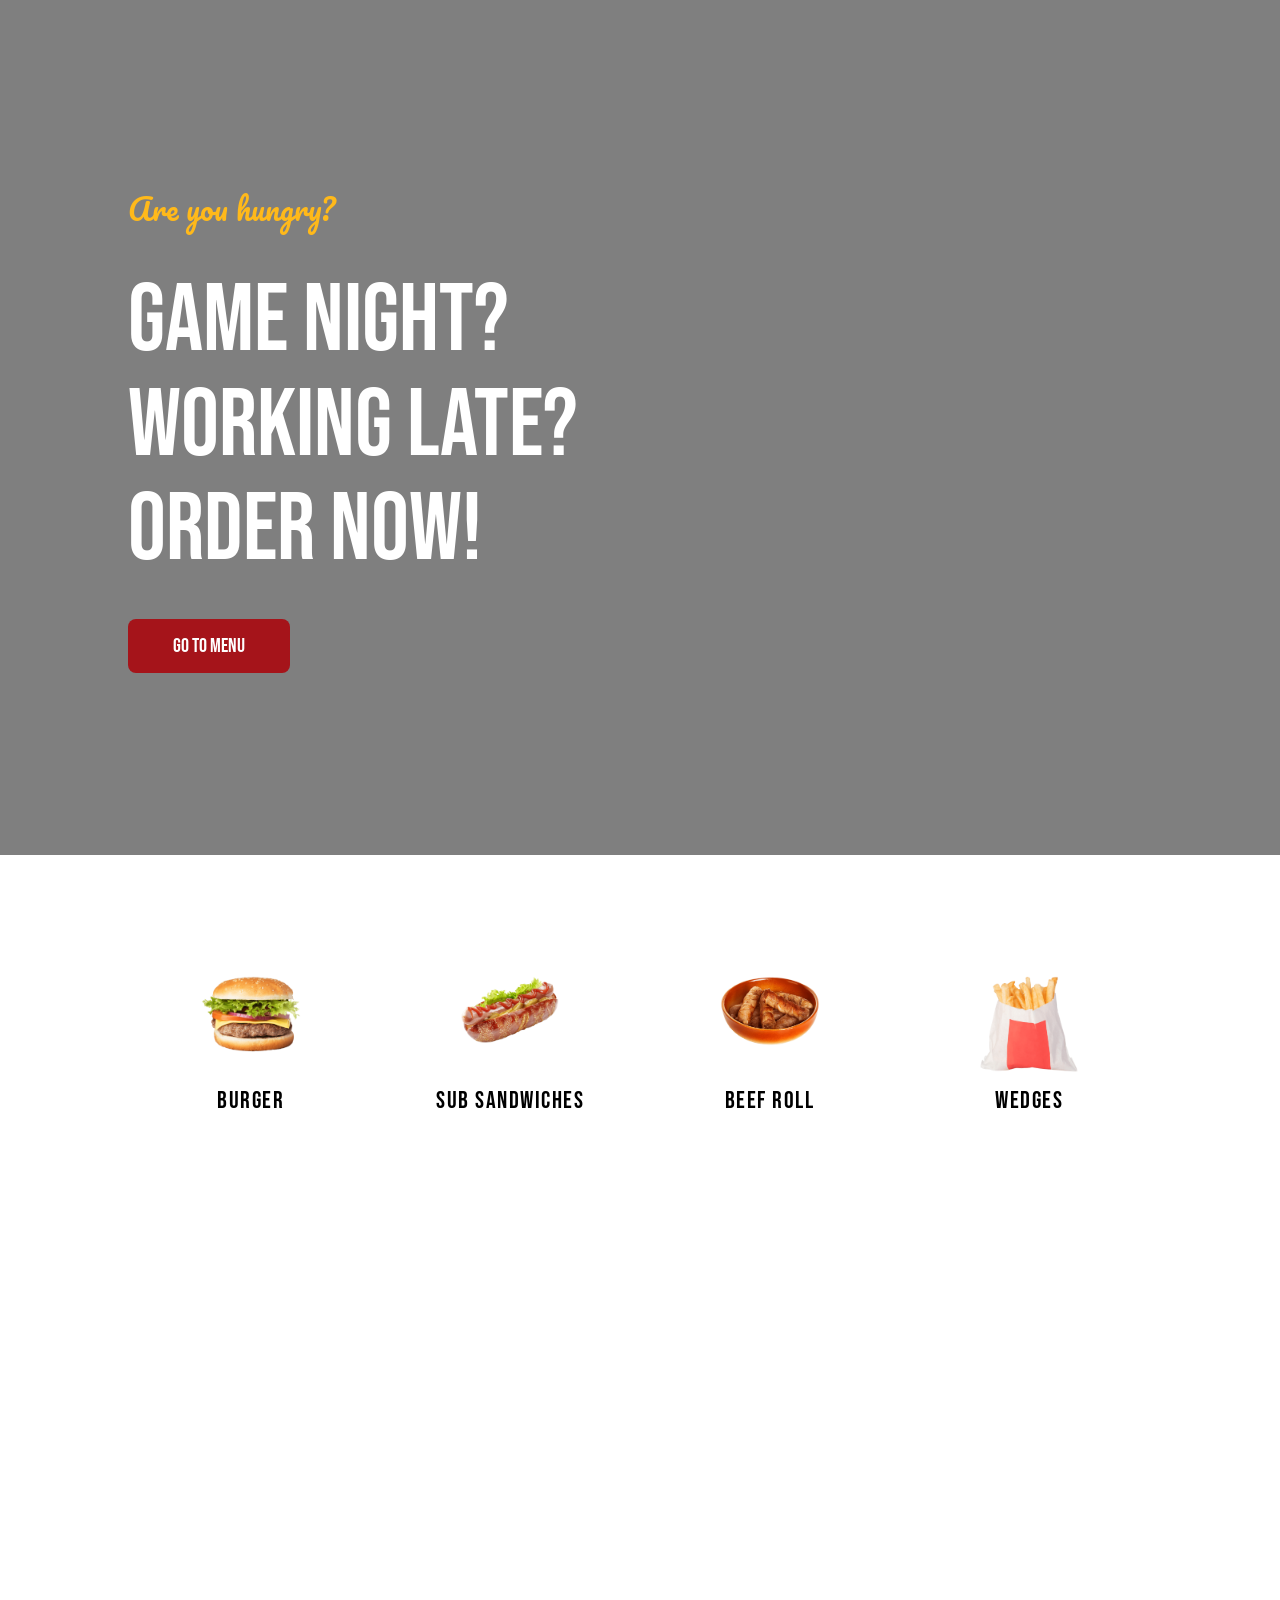
==== docs/burger/index.html @ 73e78fc3 "Add category section" ====
<!DOCTYPE html>
<html>
    <head>
        <title>burger</title>
        <!-- style -->
        <link rel="stylesheet" href="assets/css/style.css">
        <!-- font -->
        <link rel="preconnect" href="https://fonts.googleapis.com">
        <link rel="preconnect" href="https://fonts.gstatic.com" crossorigin>
        <link href="https://fonts.googleapis.com/css2?family=Bebas+Neue&family=Epilogue:ital,wght@0,100..900;1,100..900&family=Pacifico&display=swap" rel="stylesheet">
    </head>
    <body class="bebas-neue">

        <!-- start header -->
        <header>
            <div class="header-box">
                <div class="header-content">
                    <p class="header-title1 pacifico yello-collor">
                        Are you hungry?
                    </p>
                    <p class="header-title2 bebas-neue">
                        GAME NIGHT? <br>
                        WORKING LATE? <br>
                        ORDER NOW! <br>
                    </p>
                    <a href="" class="bace-link bg-red">GO TO MENU</a>
                </div>
            </div>
        </header>
        <!-- end header -->

        <!-- start catergory -->
        <section class="category">
            <div class="category-box">
                <div class="category-items">
                    <div class="category-item">
                        <div class="category-item-img">
                            <img src="assets/img/category-01.png" alt="burger">
                        </div>
                        <h2>Burger</h2>
                    </div>
                    <div class="category-item">
                        <div class="category-item-img">
                            <img src="assets/img/category-02.png" alt="burger">
                        </div>
                        <h2>Sub Sandwiches</h2>
                    </div>
                    <div class="category-item">
                        <div class="category-item-img">
                            <img src="assets/img/category-03.png" alt="burger">
                        </div>
                        <h2>BEEF ROLL</h2>
                    </div>
                    <div class="category-item">
                        <div class="category-item-img">
                            <img src="assets/img/category-04.png" alt="burger">
                        </div>
                        <h2>WEDGES</h2>
                    </div>
                </div>
            </div>
        </section>
        <!--end  catergory -->
    </body>
</html>
---- docs/burger/assets/css/style.css ----
* {
    margin: 0;
    padding: 0;
    box-sizing: border-box;
}

body{
    height: 10000px;
}

/* font */
.bebas-neue {
    font-family: "Bebas Neue", sans-serif;
}

.pacifico {
    font-family: "Pacifico", cursive;
}

.epilogue {
    font-family: "Epilogue", sans-serif;
}

.yello-collor {
    color: #ffb91a;
}

.bg-red {
    background-color: #a5141a;
}

/* start heder */
header {
    background: linear-gradient(rgb(0,0,0,0.5),rgba(0,0,0,0.5)) , url(../img/main.jpg);
    height: 95vh;
    background-size: cover;
    background-position: center;
    background-repeat: no-repeat;
}

.header-box {
    width: 80%;
    margin: 0 auto;
    height: 100%;
}

.header-content {
    height: 100%;
    display: flex;
    flex-direction: column;
    align-items: flex-start;
    justify-content: center;
}

.header-title1 {
    font-size: 30px;
    margin-bottom: 35px;
}

.header-title2 {
    font-size: 95px;
    margin-bottom: 35px;
    color: white;
    line-height: 1.1;
}

.bace-link {
    font-size: 20px;
    padding: 15px 45px;
    color: white;
    text-decoration: none;
    border-radius: 8px;
}
/* end heder */

/* start category */
.category {
    padding: 80px 0;
}

.category-box {
    width: 80%;
    margin: 0 auto;
}

.category-items {
    display: flex;
    justify-content: space-between;
}

.category-item {

    width: 24%;
    padding: 40px;
    display: flex;
    flex-direction: column;
    justify-content: center;
    align-items: center;
    border: 1px solid transparent;
    border-radius: 10px;
    transition-duration: 0.5s;
}

.category-item:hover {
    border-color: #ffb91a;   
    box-shadow:  5px 5px  10px 2px rgba(185, 185, 185, 0.241);
}

.category-item-img {
    height: 100px;
}

.category-item img {
    width: 100px;
}

.category-item h2 {
    font-family: 17px;
    font-weight: 100;
    letter-spacing: 1.5px;
    margin: 10px 0;
}

/* end category */
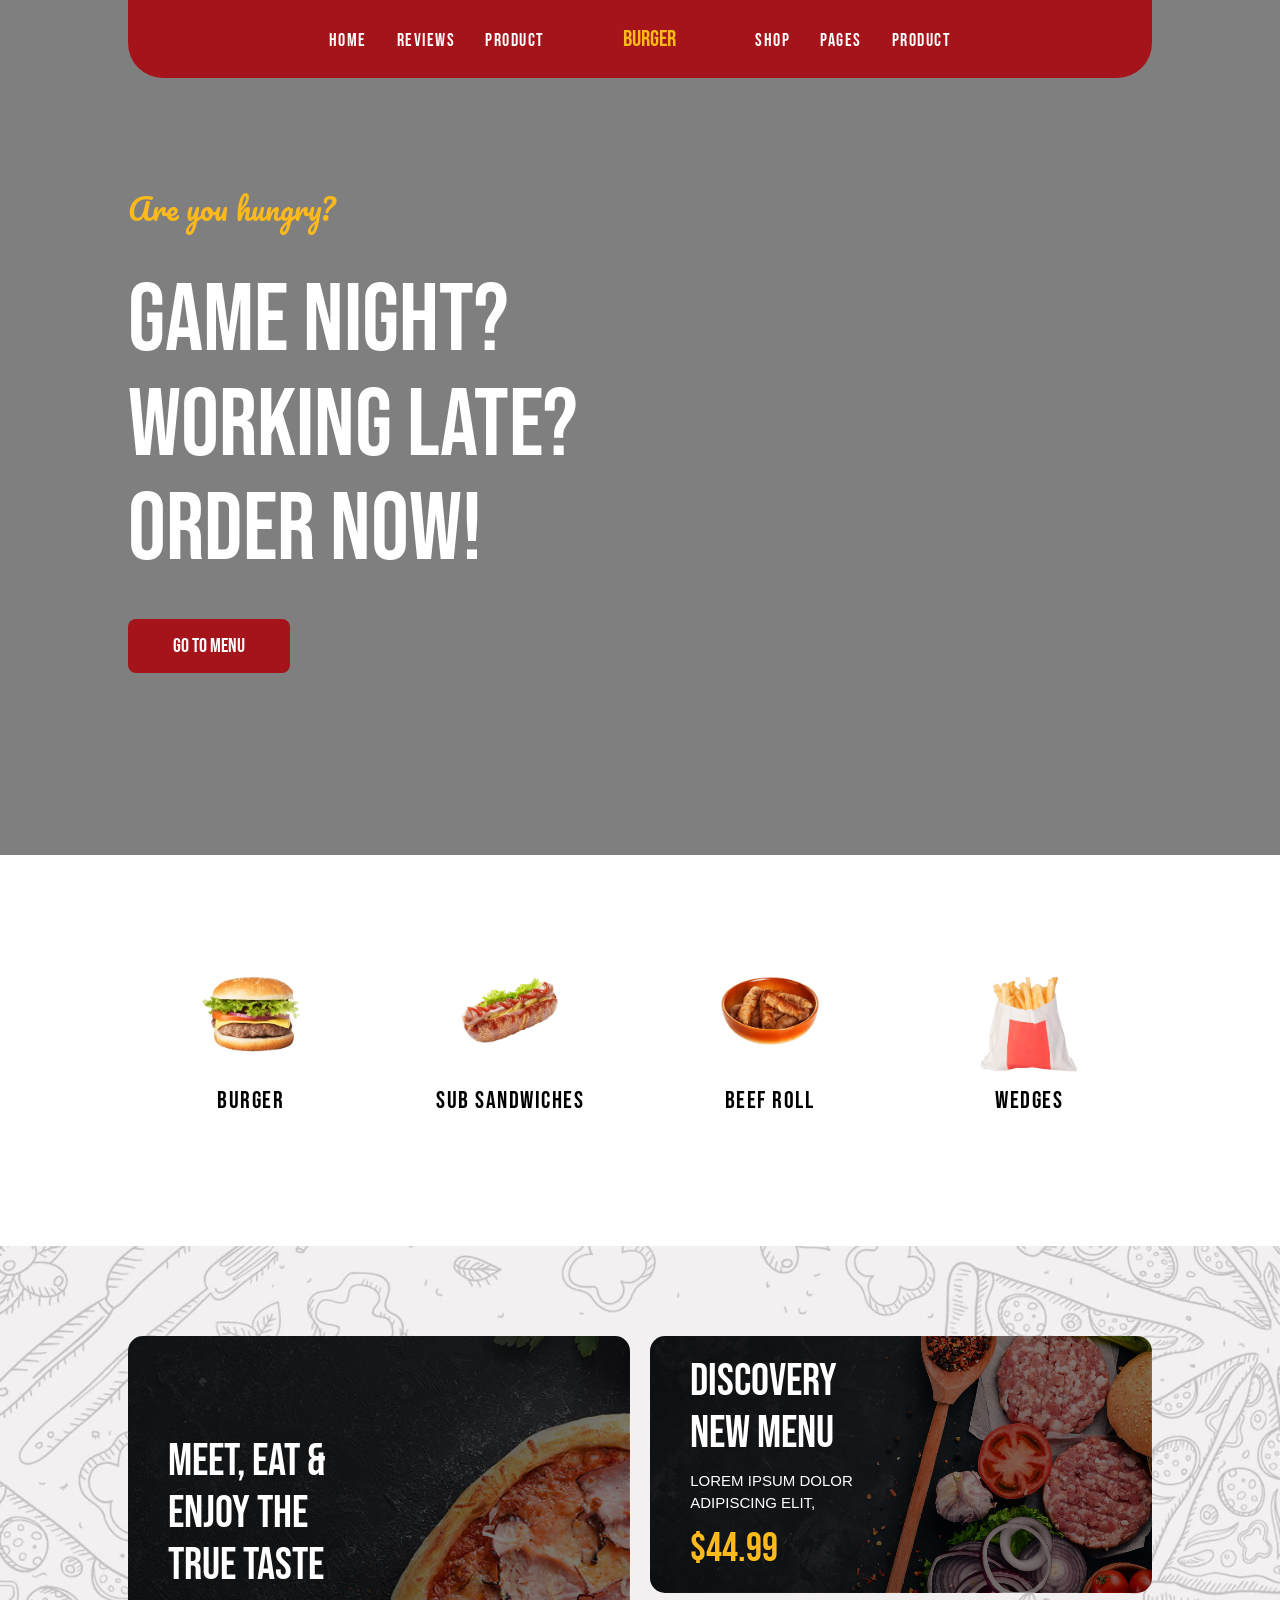
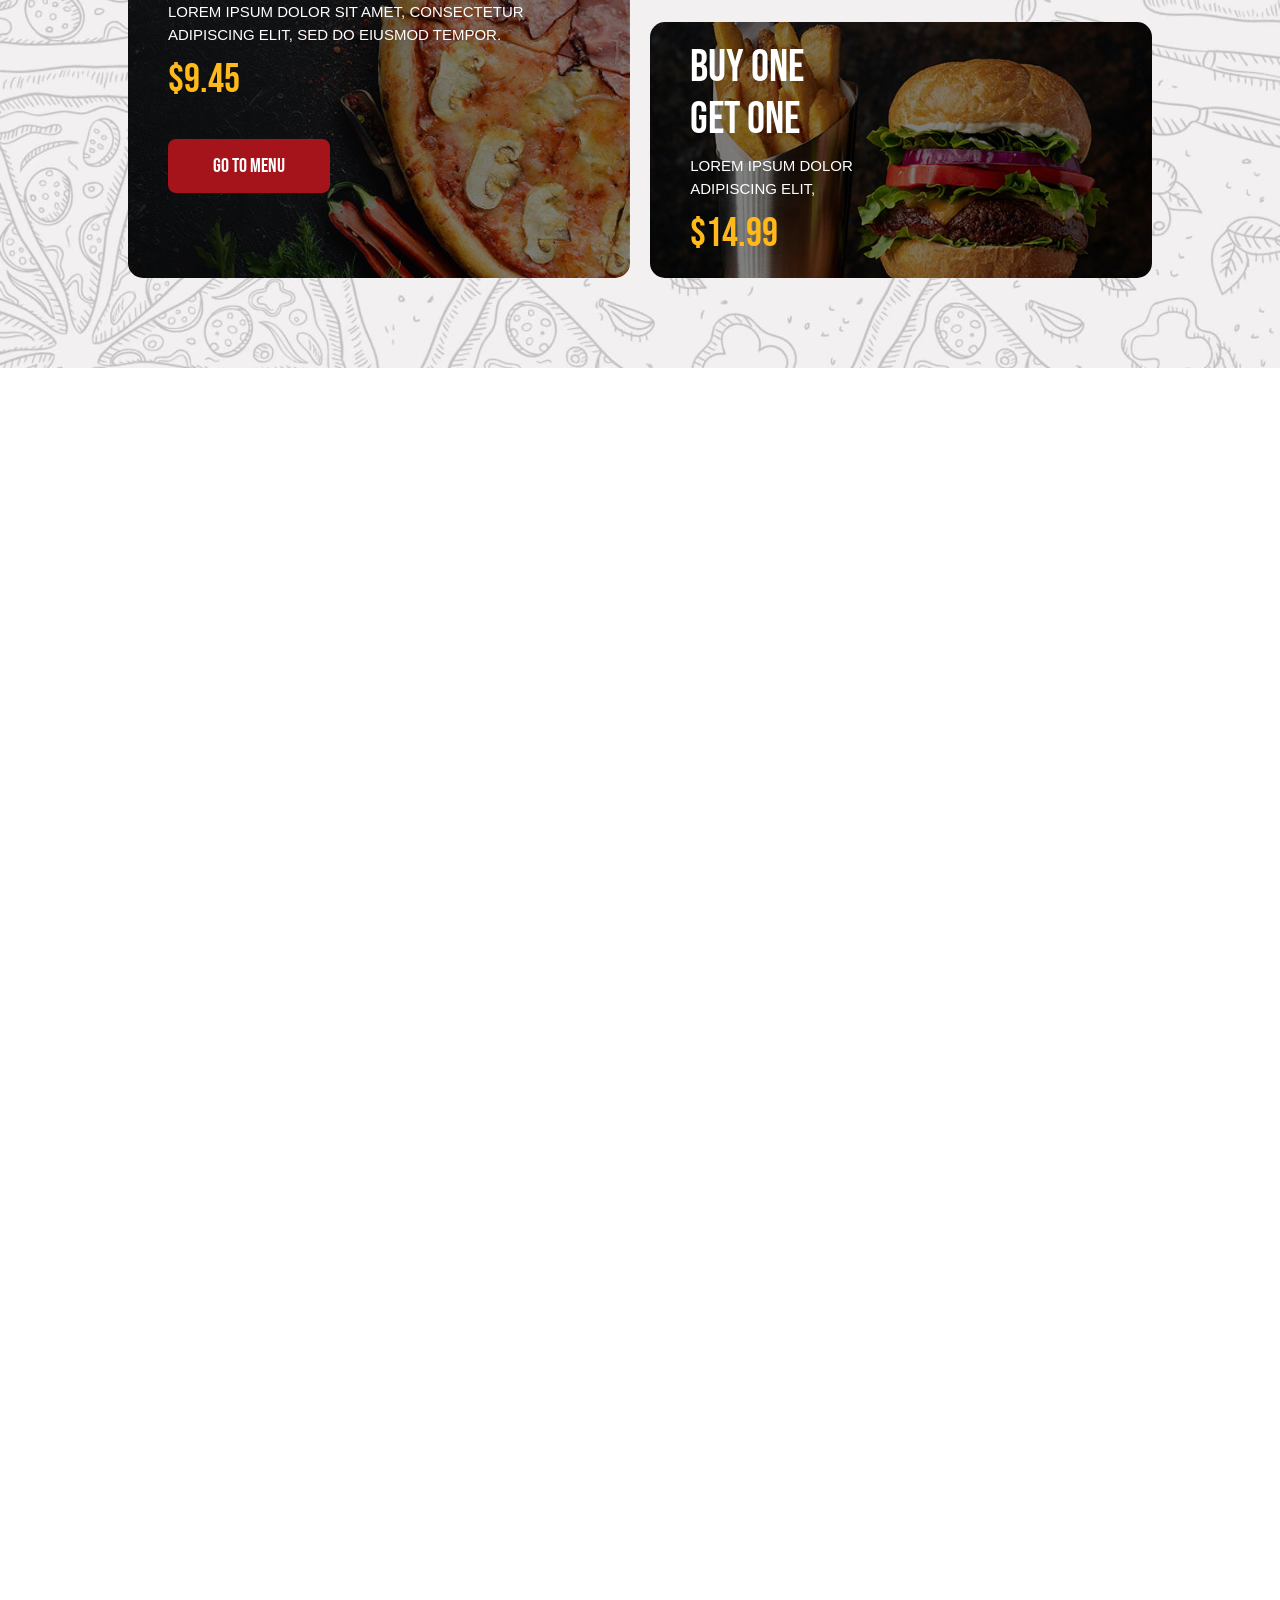
==== commit 0e6cc81f: "Add offer section" ====
--- a/docs/burger/index.html
+++ b/docs/burger/index.html
@@ -8,8 +8,60 @@
         <link rel="preconnect" href="https://fonts.googleapis.com">
         <link rel="preconnect" href="https://fonts.gstatic.com" crossorigin>
         <link href="https://fonts.googleapis.com/css2?family=Bebas+Neue&family=Epilogue:ital,wght@0,100..900;1,100..900&family=Pacifico&display=swap" rel="stylesheet">
+        
+        <!-- icons -->
+        <link rel="stylesheet" href="../global-assets/icons/FontAwesome.Pro.7.2.0.0/FontAwesome.Pro.7.2.0.0/Web/Web/css/all.css">
     </head>
     <body class="bebas-neue">
+
+        <!-- start nav -->
+        <nav>
+            <div class="nav-box">
+                <div class="nav-content bg-red">
+
+                    <div class="nav-social-links">
+                        <a href=""><i class="fa-brands fa-facebook-f"></i></a>
+                        <a href=""><i class="fa-brands fa-twitter"></i></a>
+                        <a href=""><i class="fa-brands fa-instagram"></i></a>
+                    </div>
+
+                    <div class="nav-links">
+                        <ul>
+                            <li><a href="">HOME</a></li>
+                            <li><a href="">REVIEWS</a></li>
+                            <li><a href="">PRODUCT</a></li>
+                        </ul>
+                    </div>
+
+                    <div class="nav-brand">
+                        <a href="">BURGER</a>
+                    </div>
+
+                    <div class="nav-links">
+                        <ul>
+                            <li><a href="">SHOP</a></li>
+                            <li>
+                                <a href="">PAGES <i class="fa-solid fa-angle-down"></i></a>
+                                <ul>
+                                    <li><a href="">OUR MENU</a></li>
+                                    <li><a href="">ABOUT US</a></li>
+                                    <li><a href="">SERVICES</a></li>
+                                    <li><a href="">FAQ</a></li>
+                                    <li><a href="">CART</a></li>
+                                </ul>
+                            </li>
+                            <li><a href="">PRODUCT</a></li>
+                        </ul>
+                    </div>
+
+                    <div class="nav-shop">
+                        <a href=""><i class="fa-solid fa-cart-shopping"></i></a>
+                    </div>
+
+                </div>
+            </div>
+        </nav>
+        <!-- end nav -->
 
         <!-- start header -->
         <header>
@@ -61,5 +113,60 @@
             </div>
         </section>
         <!--end  catergory -->
+
+        <!-- start offer -->
+        <section class="offer">
+            <div class="offer-box">
+                <div class="offer-items">
+
+                    <div class="offer-left">
+                        <div class="offer-item">
+                            <p class="offer-item-title">
+                                MEET, EAT & <br>
+                                ENJOY THE <br>
+                                TRUE TASTE
+                            </p>
+                            <p class="offer-item-text epilogue">
+                                LOREM IPSUM DOLOR SIT AMET, 
+                                CONSECTETUR ADIPISCING ELIT, SED DO EIUSMOD TEMPOR.
+                            </p>
+                            <span class="yello-collor">$9.45</span>
+                            <a href="" class="bace-link bg-red">GO TO MENU</a>
+                        </div>
+                    </div>
+
+                    <div class="offer-right">
+                        <div class="offer-item offer-item-mini offer-item-bg1">
+                            <p class="offer-item-title">
+                                DISCOVERY <br>
+                                NEW MENU
+                            </p>
+                            <p class="offer-item-text epilogue">
+                                LOREM IPSUM DOLOR<br>
+                                ADIPISCING ELIT,
+                            </p>
+                            <span class="yello-collor">$44.99</span>
+                        </div>
+
+                        <div class="offer-item offer-item-mini offer-item-bg2">
+                            <p class="offer-item-title">
+                                BUY ONE <br>
+                                GET ONE
+                            </p>
+                            <p class="offer-item-text epilogue">
+                                LOREM IPSUM DOLOR<br>
+                                ADIPISCING ELIT,
+                            </p>
+                            <span class="yello-collor">$14.99</span>
+                        </div>
+                    </div>
+
+                </div>
+            </div>
+        </section>
+
+        <!-- end offer -->
+
+
     </body>
 </html>
--- a/docs/burger/assets/css/style.css
+++ b/docs/burger/assets/css/style.css
@@ -28,6 +28,108 @@
 .bg-red {
     background-color: #a5141a;
 }
+
+/* start nav */
+nav {
+    position: absolute;
+    top: 0;
+    right: 0;
+    width: 100%;
+}
+
+.nav-box {
+    width: 80%;
+    margin: 0 auto;
+}
+
+.nav-content {
+    border-radius: 0px 0 35px 35px;
+    padding: 25px;
+    display: flex;
+    justify-content: space-between;
+    align-items: baseline;
+}
+
+.nav-shop i{
+    color: white;
+    font-size: 17px;
+}
+
+.nav-shop {
+    width: 10%;
+    display: flex;
+    justify-content: right;
+}
+
+.nav-social-links {
+    width: 10%;
+    display: flex;
+    flex-wrap: nowrap;
+}
+
+.nav-social-links i {
+    color: white;
+    text-decoration: none;
+    font-size: 17px;
+    padding: 15px;
+}
+
+.nav-links>ul {
+    list-style-type: none;
+    display: flex;
+}
+
+.nav-links li {
+    position: relative;
+}
+
+.nav-links li>ul {
+    position: absolute;
+    top: 100%;
+    right: 0;
+    background-color: #ffb91a;
+    padding: 10px 5px;
+    display: none;
+    flex-direction: column;
+    list-style-type: none;
+}
+
+
+.nav-links li:hover >ul {
+    display: flex;
+}
+
+.nav-links li>ul a{
+    display: block;
+    color: black;
+    padding: 10px 10px;
+    transition-duration: 0.5s;
+}
+
+.nav-links li>ul a:hover {
+    color: white;
+}
+
+.nav-links ul a {
+    color: white;
+    text-decoration: none;
+    padding: 0 15px;
+    font-size: 17.5px;
+    font-weight: 200;
+    letter-spacing: 1.5px;transition-duration: 0.5s;
+}
+
+.nav-links ul a:hover {
+    color: #ffb91a;
+}
+
+.nav-brand a {
+    font-size: 23px;
+    color: #ffb91a;
+    text-decoration: none;
+}
+
+/* end nav */
 
 /* start heder */
 header {
@@ -120,5 +222,86 @@
     letter-spacing: 1.5px;
     margin: 10px 0;
 }
-
-/* end category */+/* end category */
+
+/* start affer */
+.offer {
+    padding: 90px 0;
+    color: white;
+    background-image: url(../img/special-bg.jpg);
+    background-size: cover;
+    background-position: center;
+    background-repeat: no-repeat;
+}
+
+.offer-box {
+    width: 80%;
+    margin: 0 auto;
+}
+
+.offer-items {
+    display: flex;
+    justify-content: space-between;
+}
+
+.offer-item {
+    background: linear-gradient(rgba(0,0,0,0.5),rgba(0,0,0,0.5)) , url(../img/special-01.jpg);
+    background-position: center;
+    background-repeat: no-repeat;
+    background-size: cover;
+    border-radius: 15px;
+    padding: 100px 40px;
+}
+
+.offer-left {
+    width: 49%;
+}
+
+.offer-right {
+    width: 49%;
+    display: flex;
+    flex-direction: column;
+    justify-content: space-between;
+}
+
+.offer-item-title {
+    font-size: 45px;
+    line-height: 1.15;
+    margin-bottom: 10px;
+}
+
+.offer-item-text {
+    font-size: 15px;
+    width: 85%;
+    margin-bottom: 10px;
+    line-height: 1.5;
+}
+
+.offer-item span {
+    display: block;
+    margin-bottom: 50px;
+    font-size: 40px;
+}
+
+.offer-item-mini {
+    padding: 20px 40px;
+}
+
+.offer-item-mini span {
+    margin-bottom: 0;
+}
+
+.offer-item-bg1 {
+    background: linear-gradient(rgba(0,0,0,0.5),rgba(0,0,0,0.5)) , url(../img/special-02.jpg);
+    background-position: center;
+    background-repeat: no-repeat;
+    background-size: cover;
+}
+.offer-item-bg2 {
+    background: linear-gradient(rgba(0,0,0,0.5),rgba(0,0,0,0.5)) , url(../img/special-03.jpg);
+    background-position: center;
+    background-repeat: no-repeat;
+    background-size: cover;
+}
+
+/* end affer */
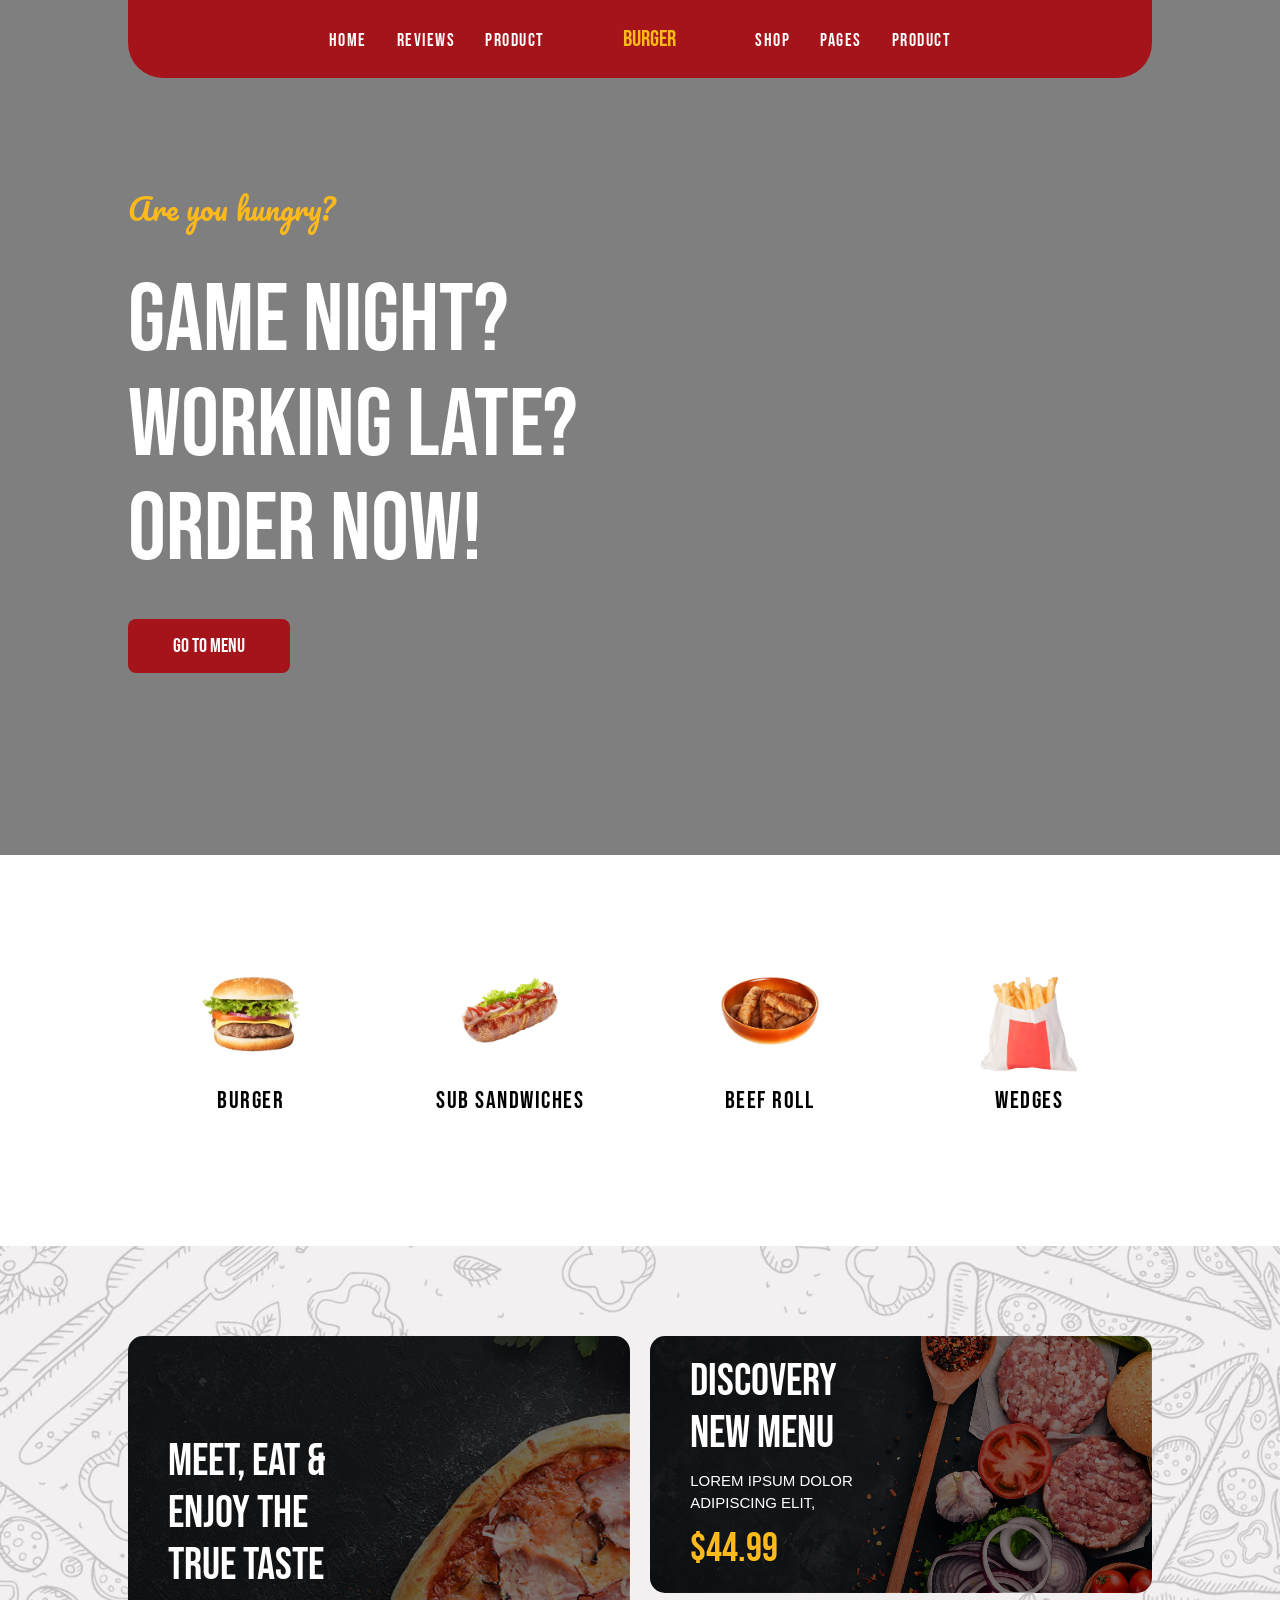
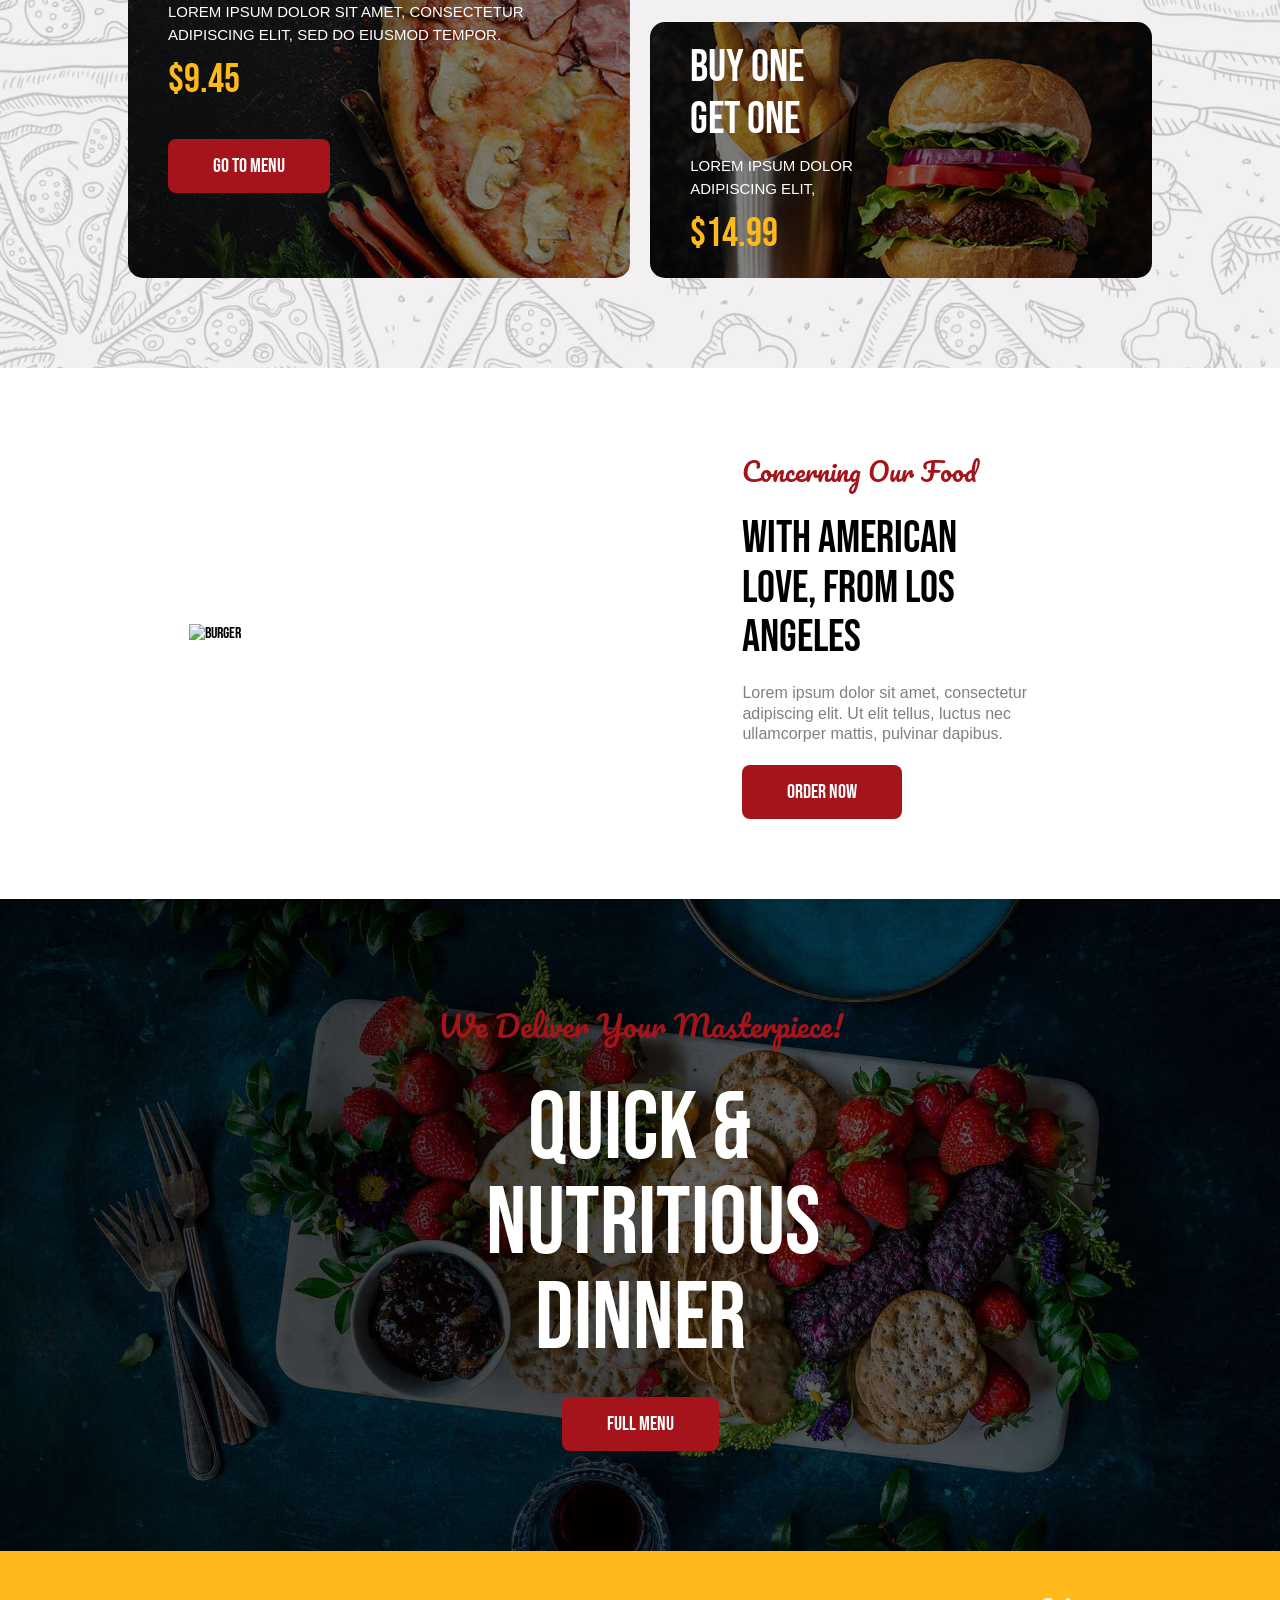
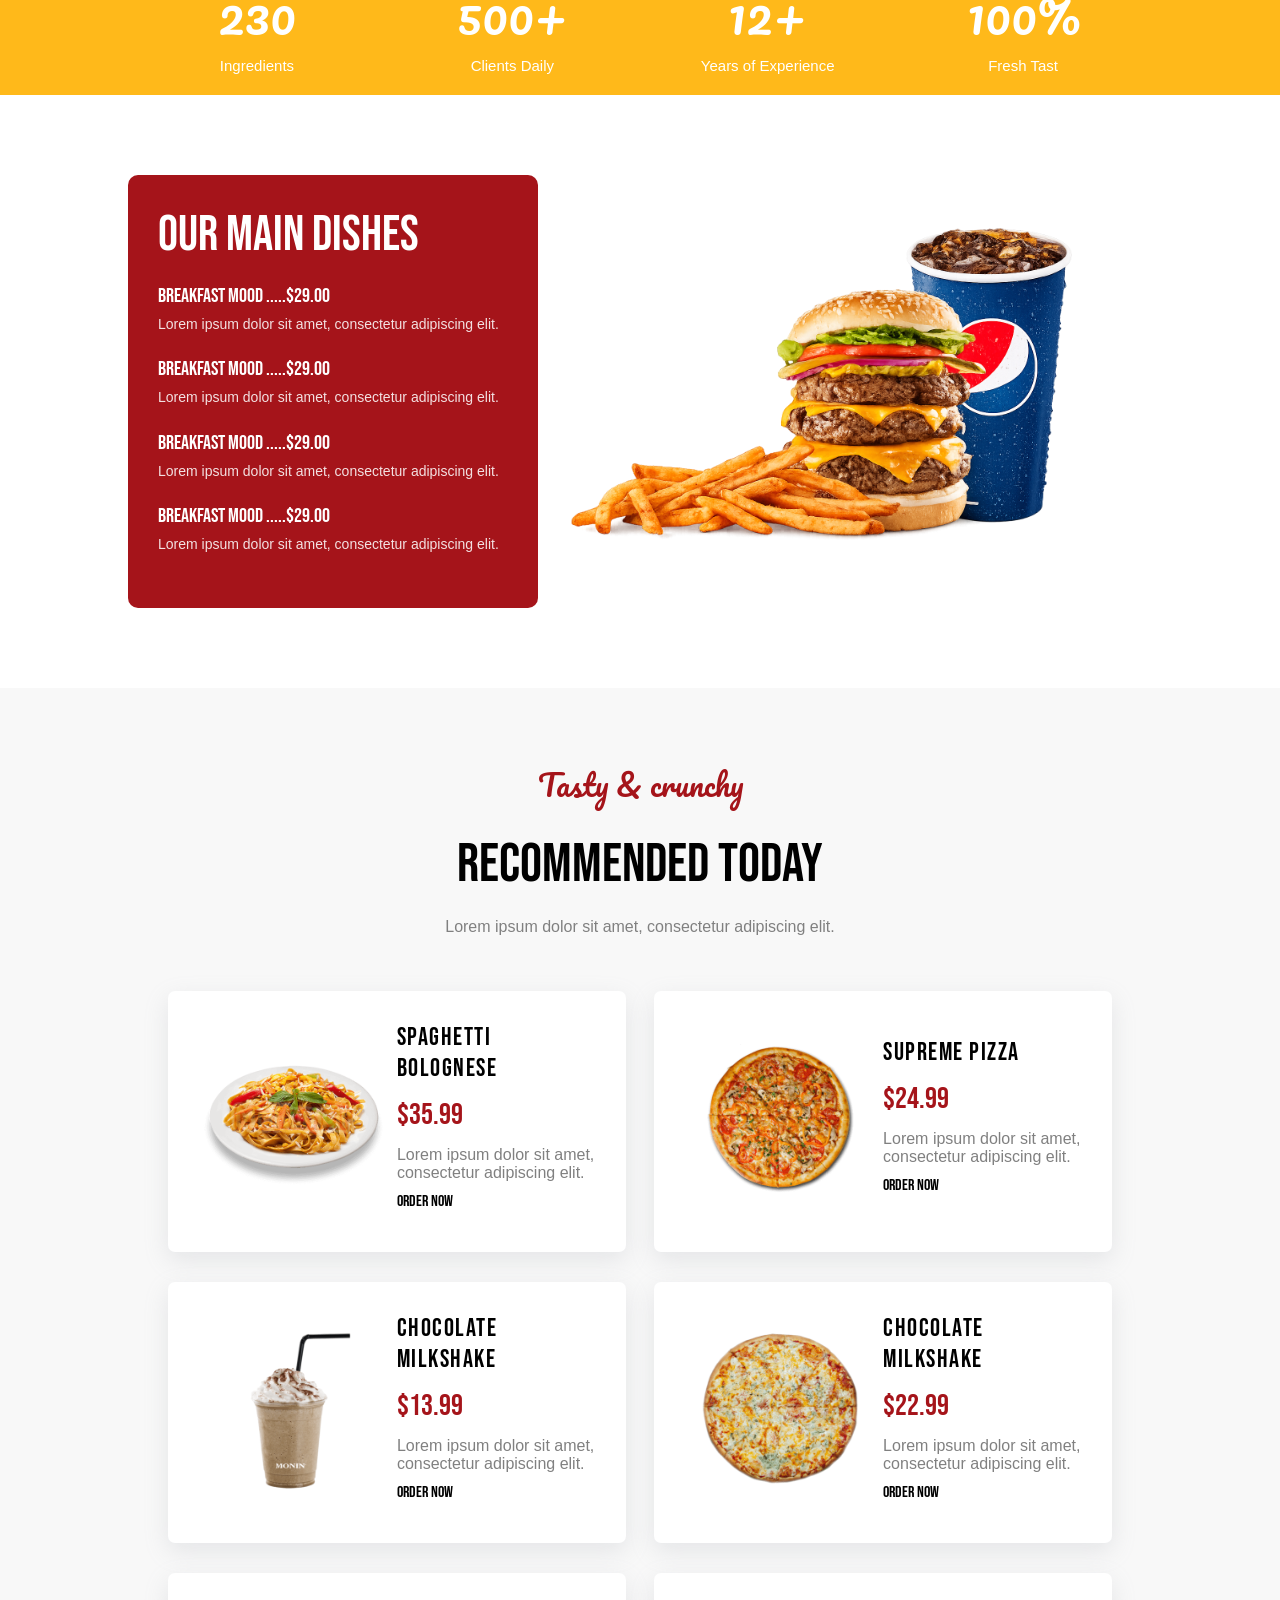
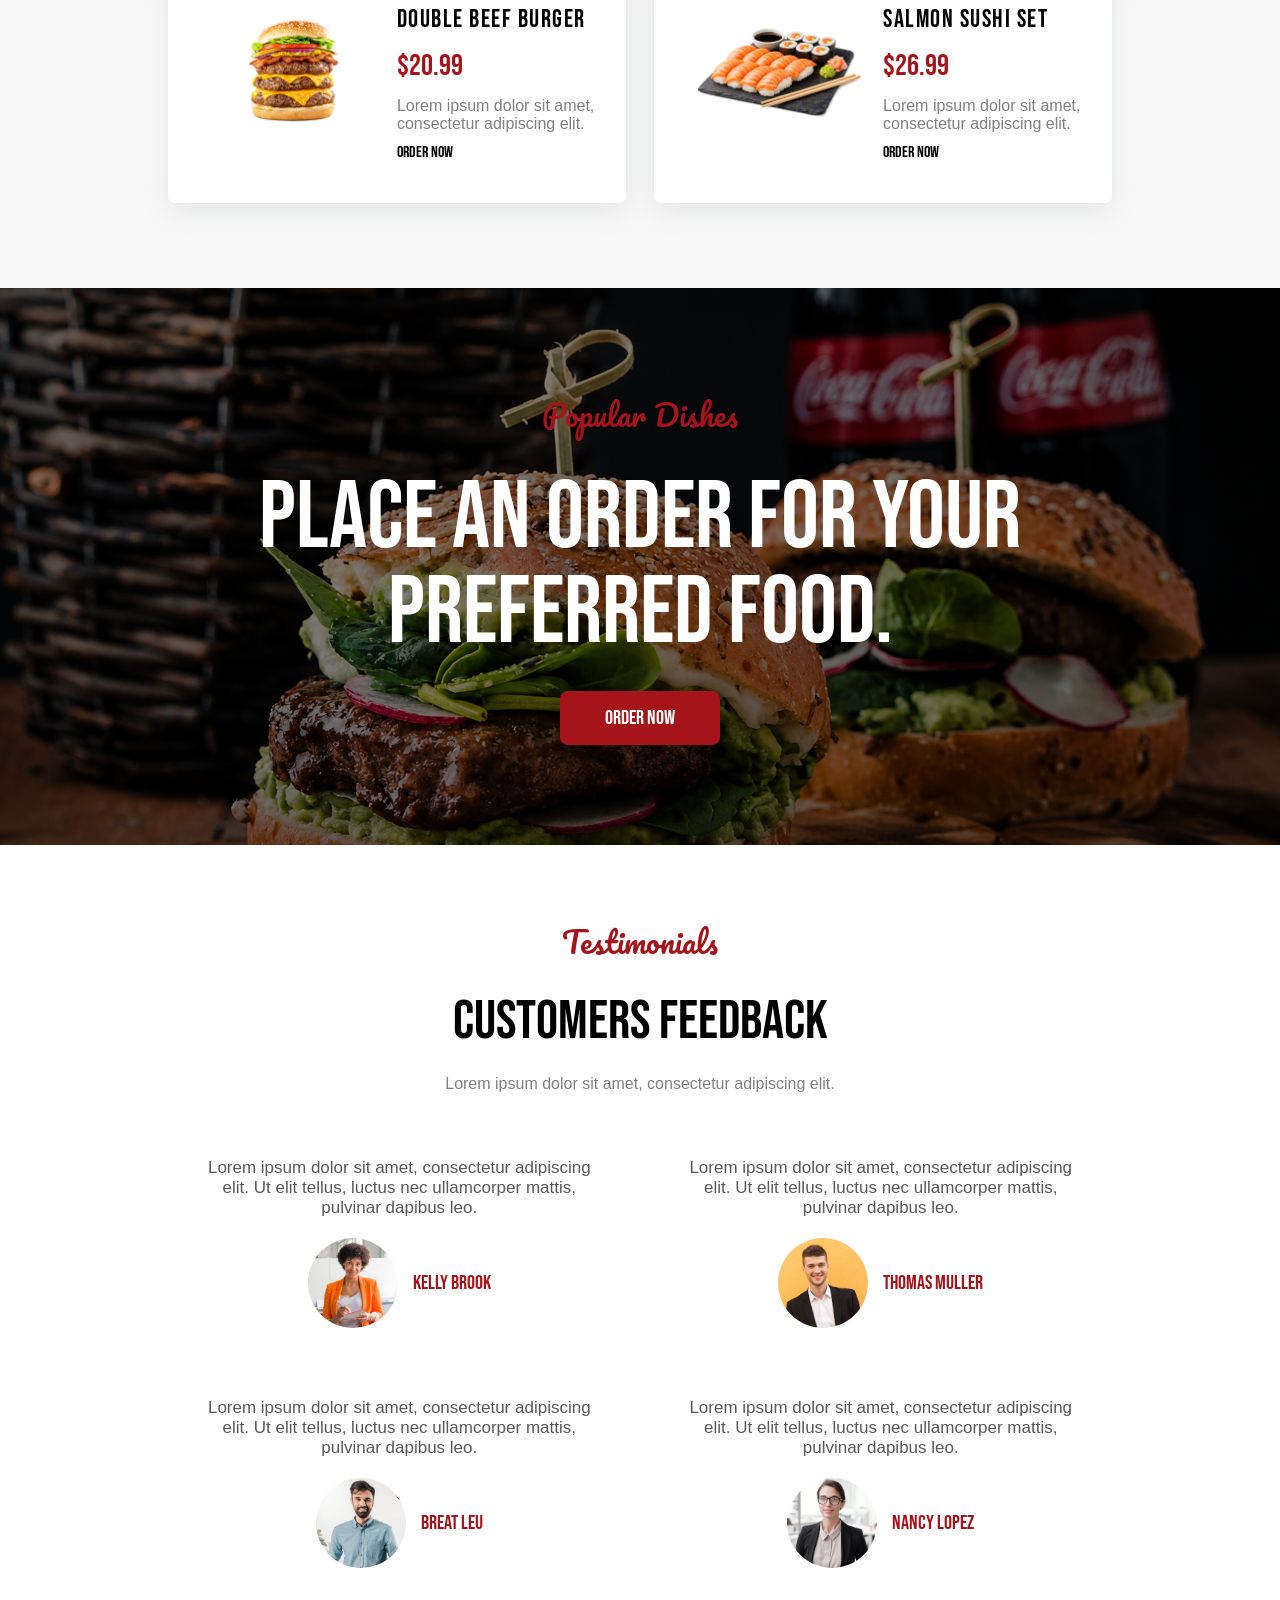
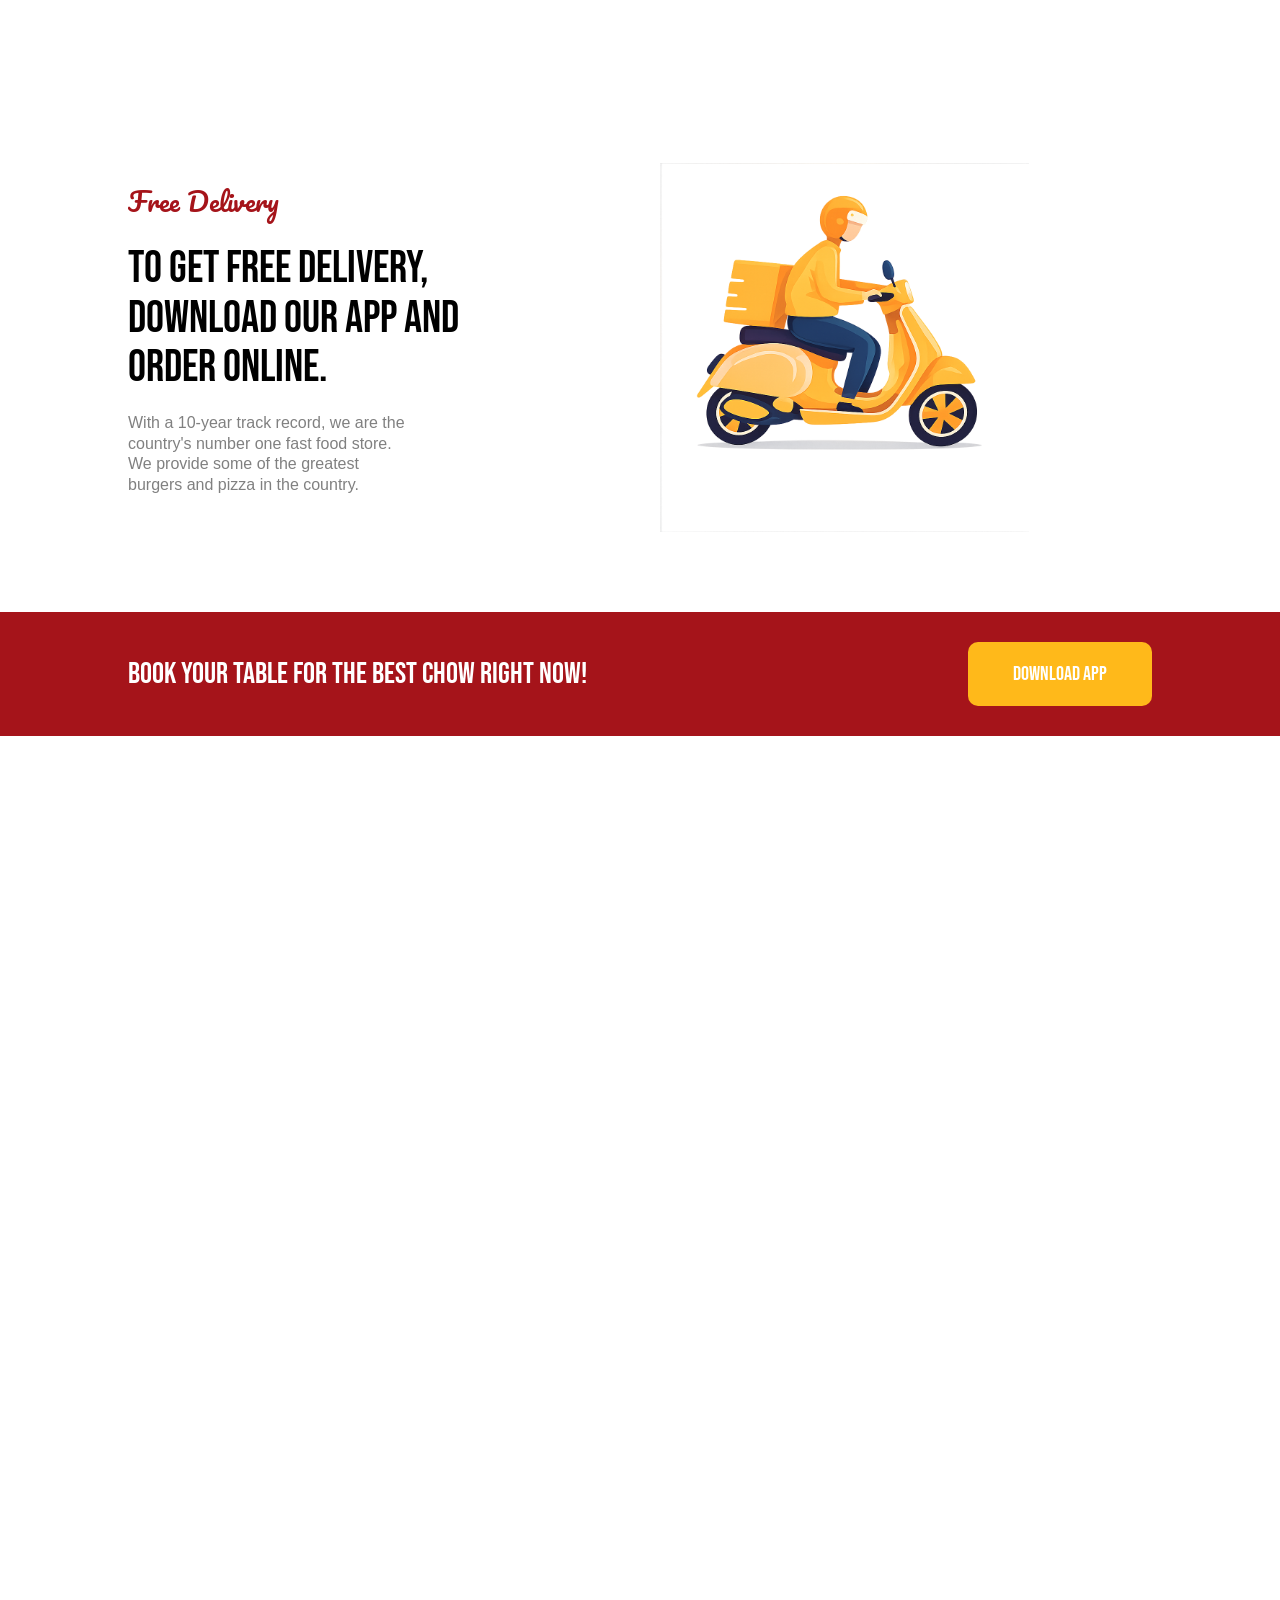
==== commit 6704ca18: "Add deliver, stats, main dishes, recommended, hero order, feedback, free delivery and download secti" ====
--- a/docs/burger/index.html
+++ b/docs/burger/index.html
@@ -16,7 +16,7 @@
 
         <!-- start nav -->
         <nav>
-            <div class="nav-box">
+            <div class="container">
                 <div class="nav-content bg-red">
 
                     <div class="nav-social-links">
@@ -65,7 +65,7 @@
 
         <!-- start header -->
         <header>
-            <div class="header-box">
+            <div class="header-box container">
                 <div class="header-content">
                     <p class="header-title1 pacifico yello-collor">
                         Are you hungry?
@@ -83,7 +83,7 @@
 
         <!-- start catergory -->
         <section class="category">
-            <div class="category-box">
+            <div class="container">
                 <div class="category-items">
                     <div class="category-item">
                         <div class="category-item-img">
@@ -116,7 +116,7 @@
 
         <!-- start offer -->
         <section class="offer">
-            <div class="offer-box">
+            <div class="container">
                 <div class="offer-items">
 
                     <div class="offer-left">
@@ -164,9 +164,305 @@
                 </div>
             </div>
         </section>
-
         <!-- end offer -->
-
+        
+        <!-- start concerning -->
+        <section class="concerning">
+            <div class="container">
+                <div class="concerning-items">
+                    <div class="concerning-img">
+                        <img src="assets/img/about-bg.png" alt="burger">
+                    </div>
+                    <div class="concerning-info">
+                        <p class="concerning-info-title red-color pacifico">Concerning Our Food</p>
+                        <p class="concerning-info-title1">
+                            With American <br>
+                            Love, from Los <br>
+                            Angeles
+                        </p>
+                        <p class="concerning-info-text epilogue">
+                            Lorem ipsum dolor sit amet, consectetur 
+                            adipiscing elit. Ut elit tellus, luctus 
+                            nec ullamcorper mattis, pulvinar dapibus.
+                        </p>
+                        <a href="" class="bace-link bg-red">ORDER NOW</a>
+                    </div>
+                </div>
+            </div>
+        </section>
+        <!-- end concerning -->
+
+        <!-- start deliver -->
+        <section class="deliver">
+            <div class="container">
+                <div class="deliver-items">
+                    <span class="pacifico red-color">We Deliver Your Masterpiece!</span>
+                    <h6>Quick & Nutritious Dinner</h6>
+                    <a href="" class="bace-link bg-red">FULL MENU</a>
+                </div>
+            </div>
+        </section>
+        <!-- end deliver -->
+
+        <!-- start stats -->
+        <section class="category stats">
+            <div class="container">
+                <div class="category-items">
+                    <div class="category-item">
+                        <span class="starts-title1 pacifico">230</span>
+                        <span class="stats-text epilogue">Ingredients</span>
+                    </div>
+                    <div class="category-item">
+                        <span class="starts-title1 pacifico">500+</span>
+                        <span class="stats-text epilogue">Clients Daily</span>
+                    </div>
+                    <div class="category-item">
+                        <span class="starts-title1 pacifico">12+</span>
+                        <span class="stats-text epilogue">Years of Experience</span>
+                    </div>
+                    <div class="category-item">
+                        <span class="starts-title1 pacifico">100%</span>
+                        <span class="stats-text epilogue">Fresh Tast</span>
+                    </div>
+                </div>
+            </div>
+        </section>
+        <!-- end stats -->
+
+        <!-- main dishes -->
+        <section class="concerning main-dishes">
+            <div class="container">
+                <div class="concerning-items">
+                    <div class="concerning-info bg-red">
+                        <h6>OUR MAIN DISHES</h6>
+                        <div>
+                            <p class="concerning-info-title1">
+                                BREAKFAST MOOD .....$29.00
+                            </p>
+                            <p class="concerning-info-text epilogue">
+                                Lorem ipsum dolor sit amet, consectetur 
+                                adipiscing elit.
+                            </p>
+                        </div>
+                        <div>
+                            <p class="concerning-info-title1">
+                                BREAKFAST MOOD .....$29.00
+                            </p>
+                            <p class="concerning-info-text epilogue">
+                                Lorem ipsum dolor sit amet, consectetur 
+                                adipiscing elit.
+                            </p>
+                        </div>
+                        <div>
+                            <p class="concerning-info-title1">
+                                BREAKFAST MOOD .....$29.00
+                            </p>
+                            <p class="concerning-info-text epilogue">
+                                Lorem ipsum dolor sit amet, consectetur 
+                                adipiscing elit.
+                            </p>
+                        </div>
+                        <div>
+                            <p class="concerning-info-title1">
+                                BREAKFAST MOOD .....$29.00
+                            </p>
+                            <p class="concerning-info-text epilogue">
+                                Lorem ipsum dolor sit amet, consectetur 
+                                adipiscing elit.
+                            </p>
+                        </div>
+                    </div>
+                    <div class="concerning-img">
+                        <img src="assets/img/about-bbg.png" alt="burger">
+                    </div>
+                </div>
+            </div>
+        </section>
+        <!-- end dishes -->
+
+        <!-- start recommended -->
+        <section class="recommended">
+            <div class="container">
+                <div class="sec-top">
+                    <span class="sec-top-title1 pacifico red-color">Tasty & crunchy</span>
+                    <span class="sec-top-title2">Recommended today</span>
+                    <p class="epilogue">Lorem ipsum dolor sit amet, consectetur adipiscing elit.</p>
+                </div>
+                <div class="recommended-items">
+                    <div class="recommended-item">
+                        <div class="recommended-item-img">
+                            <img src="assets/img/today-01 (1).png" alt="">
+                        </div>
+                        <div class="recommended-item-info">
+                            <h3>Spaghetti Bolognese</h3>
+                            <span class="red-color">$35.99</span>
+                            <p class="epilogue">Lorem ipsum dolor sit amet, consectetur adipiscing elit.</p>
+                            <a href="">ORDER NOW</a>
+                        </div>
+                    </div>
+                    <div class="recommended-item">
+                        <div class="recommended-item-img">
+                            <img src="assets/img/today-02.png" alt="">
+                        </div>
+                        <div class="recommended-item-info">
+                            <h3>Supreme Pizza</h3>
+                            <span class="red-color">$24.99</span>
+                            <p class="epilogue">Lorem ipsum dolor sit amet, consectetur adipiscing elit.</p>
+                            <a href="">ORDER NOW</a>
+                        </div>
+                    </div>
+                    <div class="recommended-item">
+                        <div class="recommended-item-img">
+                            <img src="assets/img/today-03.png" alt="">
+                        </div>
+                        <div class="recommended-item-info">
+                            <h3>Chocolate Milkshake</h3>
+                            <span class="red-color">$13.99</span>
+                            <p class="epilogue">Lorem ipsum dolor sit amet, consectetur adipiscing elit.</p>
+                            <a href="">ORDER NOW</a>
+                        </div>
+                    </div>
+                    <div class="recommended-item">
+                        <div class="recommended-item-img">
+                            <img src="assets/img/today-04.png" alt="">
+                        </div>
+                        <div class="recommended-item-info">
+                            <h3>Chocolate Milkshake</h3>
+                            <span class="red-color">$22.99</span>
+                            <p class="epilogue">Lorem ipsum dolor sit amet, consectetur adipiscing elit.</p>
+                            <a href="">ORDER NOW</a>
+                        </div>
+                    </div>
+                    <div class="recommended-item">
+                        <div class="recommended-item-img">
+                            <img src="assets/img/today-05.png" alt="">
+                        </div>
+                        <div class="recommended-item-info">
+                            <h3>Double Beef Burger</h3>
+                            <span class="red-color">$20.99</span>
+                            <p class="epilogue">Lorem ipsum dolor sit amet, consectetur adipiscing elit.</p>
+                            <a href="">ORDER NOW</a>
+                        </div>
+                    </div>
+                    <div class="recommended-item">
+                        <div class="recommended-item-img">
+                            <img src="assets/img/today-06.png" alt="">
+                        </div>
+                        <div class="recommended-item-info">
+                            <h3>Salmon Sushi Set</h3>
+                            <span class="red-color">$26.99</span>
+                            <p class="epilogue">Lorem ipsum dolor sit amet, consectetur adipiscing elit.</p>
+                            <a href="">ORDER NOW</a>
+                        </div>
+                    </div>
+                </div>
+            </div>
+        </section>
+        <!-- end recommended -->
+
+        <!-- start hero order -->
+        <section class="deliver hero-order">
+            <div class="container">
+                <div class="deliver-items">
+                    <span class="pacifico red-color">Popular Dishes</span>
+                    <h6>PLACE AN ORDER FOR YOUR PREFERRED FOOD.</h6>
+                    <a href="" class="bace-link bg-red">ORDER NOW</a>
+                </div>
+            </div>
+        </section>
+        <!-- end hero order -->
+
+        <!-- start feedback -->
+            <section class="feedback">
+
+                <div class="container">
+                    <div class="sec-top">
+                    <span class="sec-top-title1 pacifico red-color">Testimonials</span>
+                    <span class="sec-top-title2">Customers Feedback</span>
+                    <p class="epilogue">Lorem ipsum dolor sit amet, consectetur adipiscing elit.</p>
+                </div>
+                <div class="feedback-items">
+                    <div class="feedback-item">
+                        <p class="epilogue">
+                            Lorem ipsum dolor sit amet, consectetur adipiscing elit. 
+                            Ut elit tellus, luctus nec ullamcorper mattis, pulvinar dapibus leo.
+                        </p>
+                        <div class="feedback-item-member">
+                            <img src="assets/img/client-01.jpg" alt="">
+                            <span class="red-color">KELLY BROOK</span>
+                        </div>
+                    </div>
+                    <div class="feedback-item">
+                        <p class="epilogue">
+                            Lorem ipsum dolor sit amet, consectetur adipiscing elit. 
+                            Ut elit tellus, luctus nec ullamcorper mattis, pulvinar dapibus leo.
+                        </p>
+                        <div class="feedback-item-member">
+                            <img src="assets/img/client-02.jpg" alt="">
+                            <span class="red-color">THOMAS MULLER</span>
+                        </div>
+                    </div>
+                    <div class="feedback-item">
+                        <p class="epilogue">
+                            Lorem ipsum dolor sit amet, consectetur adipiscing elit. 
+                            Ut elit tellus, luctus nec ullamcorper mattis, pulvinar dapibus leo.
+                        </p>
+                        <div class="feedback-item-member">
+                            <img src="assets/img/client-03.jpg" alt="">
+                            <span class="red-color">BREAT LEU</span>
+                        </div>
+                    </div>
+                    <div class="feedback-item">
+                        <p class="epilogue">
+                            Lorem ipsum dolor sit amet, consectetur adipiscing elit. 
+                            Ut elit tellus, luctus nec ullamcorper mattis, pulvinar dapibus leo.
+                        </p>
+                        <div class="feedback-item-member">
+                            <img src="assets/img/client-04.jpg" alt="">
+                            <span class="red-color">NANCY LOPEZ</span>
+                        </div>
+                    </div>
+                </div>
+
+                </div>
+            </section>
+        <!-- end feedback -->
+
+        <!-- start free delivery -->
+        <section class="concerning free-delivery">
+            <div class="container">
+                <div class="concerning-items">
+                    <div class="concerning-info">
+                        <p class="concerning-info-title red-color pacifico">Free Delivery</p>
+                        <p class="concerning-info-title1">
+                            TO GET FREE DELIVERY,<br>
+                            DOWNLOAD OUR APP AND <br>
+                            ORDER ONLINE. <br>
+                        </p>
+                        <p class="concerning-info-text epilogue">
+                            With a 10-year track record, we are the country's number one fast food store. 
+                            We provide some of the greatest burgers and pizza in the country.
+                        </p>
+                    </div>
+                    <div class="concerning-img">
+                        <img src="assets/img/free-delivery.png" alt="burger">
+                    </div>
+                </div>
+            </div>
+        </section>
+        <!-- end free delivery -->
+
+        <!-- start download -->
+        <section class="download bg-red">
+            <div class="container">
+                <div class="download-items">
+                    <p>BOOK YOUR TABLE FOR THE BEST CHOW RIGHT NOW!</p>
+                    <a href="">DOWNLOAD APP</a>
+                </div>
+            </div>
+        </section>
+        <!-- start download -->
 
     </body>
+
 </html>
--- a/docs/burger/assets/css/style.css
+++ b/docs/burger/assets/css/style.css
@@ -8,6 +8,12 @@
     height: 10000px;
 }
 
+.container {
+    width: 80%;
+    margin: 0 auto;
+}
+
+
 /* font */
 .bebas-neue {
     font-family: "Bebas Neue", sans-serif;
@@ -25,9 +31,14 @@
     color: #ffb91a;
 }
 
+.red-color {
+    color: #a5141a;
+}
+
 .bg-red {
     background-color: #a5141a;
 }
+
 
 /* start nav */
 nav {
@@ -35,11 +46,6 @@
     top: 0;
     right: 0;
     width: 100%;
-}
-
-.nav-box {
-    width: 80%;
-    margin: 0 auto;
 }
 
 .nav-content {
@@ -128,8 +134,8 @@
     color: #ffb91a;
     text-decoration: none;
 }
-
 /* end nav */
+
 
 /* start heder */
 header {
@@ -141,8 +147,6 @@
 }
 
 .header-box {
-    width: 80%;
-    margin: 0 auto;
     height: 100%;
 }
 
@@ -172,17 +176,18 @@
     color: white;
     text-decoration: none;
     border-radius: 8px;
+    transition-duration: 0.5s;
+}
+
+.bace-link:hover {
+    background-color: #ffb91a;
 }
 /* end heder */
+
 
 /* start category */
 .category {
     padding: 80px 0;
-}
-
-.category-box {
-    width: 80%;
-    margin: 0 auto;
 }
 
 .category-items {
@@ -223,6 +228,7 @@
     margin: 10px 0;
 }
 /* end category */
+
 
 /* start affer */
 .offer {
@@ -303,5 +309,331 @@
     background-repeat: no-repeat;
     background-size: cover;
 }
-
-/* end affer */+/* end affer */
+
+
+/* start concerning */
+.concerning {
+    padding: 80px 0;
+}
+
+.concerning-items {
+    display: flex;
+    justify-content: space-between;
+}
+
+.concerning-img {
+    width: 60%;
+    display: flex;
+    justify-content: center;
+    align-items: center;
+}
+
+.concerning-img img {
+    width: 80%;
+}
+
+.concerning-info {
+    width: 40%;
+    display: flex;
+    flex-direction: column;
+    justify-content: center;
+    align-items: flex-start;
+}
+
+.concerning-info-title {
+    font-size: 26px;
+    margin-bottom: 20px;
+}
+
+.concerning-info-title1 {
+    font-size: 45px;
+    font-weight: 500;
+    line-height: 1.1;
+    margin-bottom: 20px;
+}
+
+.concerning-info-text {
+    width: 70%;
+    color: gray;
+    line-height: 1.3;
+    margin-bottom: 20px;
+}
+/* end concerning */
+
+
+/* start diliver */
+.deliver{
+    background-image: url(../img/delivery.jpg);
+    background-size: cover;
+    background-position: center;
+    background-repeat: no-repeat;
+    padding: 100px 0;
+}
+
+.deliver-items {
+    text-align: center;
+    display: flex;
+    flex-direction: column;
+    align-items: center;
+}
+
+.deliver-items span {
+    font-size: 30px;
+}
+
+.deliver-items h6 {
+    font-size: 95px;
+    color: #fff;
+    font-weight: 500;
+    width: 30%;
+    line-height: 1;
+    padding: 30px 0;
+}
+/* end diliver */
+
+
+/* start stats */
+.stats  {
+    background-color: #ffb91a;
+    padding: 10px;
+    color: #fff;
+}
+
+.stats .category-item {
+    padding: 10px;
+}
+
+.starts-title1 {
+    font-size: 48px;
+    padding: 0;
+}
+
+.stats-text {
+    padding: 0;
+    font-size: 15px;
+}
+/* end stats */
+
+
+/* main dishes */
+.main-dishes .concerning-img img {
+    width: 100%;
+}
+
+.main-dishes .concerning-info {
+    color: #fff;
+    padding: 30px 30px;
+    border-radius: 10px;
+}
+
+.main-dishes .concerning-info h6 {
+    font-size: 50px;
+    font-weight: 500;
+    margin-bottom: 20px;
+}
+
+.main-dishes .concerning-info-title1 {
+    font-size: 20px;
+    margin-bottom: 8px;
+}
+
+.main-dishes .concerning-info-text {
+    font-size: 14px;
+    letter-spacing: 0;
+    color: hsla(0, 0%, 100%, 0.87);
+    width: 100%;
+    margin-bottom: 25px;
+}
+/* main dishes */
+
+
+/* start recommended */
+.recommended {
+    background-color: #f8f8f8;
+    padding: 50px;
+}
+
+.sec-top {
+    text-align: center;
+    display: flex;
+    flex-direction: column;
+    padding: 20px 0;
+}
+
+.sec-top-title1 {
+    font-size: 30px;
+}
+
+.sec-top-title2 {
+    font-size: 55PX;
+    padding: 20px 0;
+}
+
+.sec-top p {
+    font-size: 16px;
+    color: gray;
+}
+
+.recommended-items {
+    display: flex;
+    flex-wrap: wrap;
+    justify-content: space-between;
+    margin: 20px 0;
+}
+
+.recommended-item {
+    width: 48.5%;
+    background-color: #fff;
+    display: flex;
+    padding: 30px;
+    border: 1px solid transparent;
+    border-radius: 7px;
+    transition-duration: 0.5s;
+    box-shadow: rgba(149, 157, 165, .2) 0 8px 24px;
+    margin: 15px 0;
+}
+
+.recommended-item:hover {
+    border-color: #ffb91a;
+}
+
+.recommended-item-img {
+    width: 50%;
+}
+
+.recommended-item-img img {
+    width: 190px;
+}
+
+.recommended-item-info {
+    display: flex;
+    width: 50%;
+    flex-direction: column;
+    justify-content: center;
+}
+
+.recommended-item-info h3 {
+    font-size: 25px;
+    font-weight: 500;
+    letter-spacing: 1.5px;
+}
+
+.recommended-item-info span {
+    font-size: 30px;
+    padding: 13px 0;
+}
+
+.recommended-item-info p {
+    color: gray;
+    font-size: 16px;
+}
+
+.recommended-item-info a {
+    text-decoration: none;
+    color: black;
+    padding: 10px 0;
+}
+/* end recommended */
+
+
+/* start hero order */
+.hero-order {
+    background-image: linear-gradient(rgba(0,0,0,0.5),rgba(0,0,0,0.5)), url(../img/2762ace1-a621-4840-982e-726e066234b1.png);
+}
+
+.hero-order h6 {
+    width: 80%;
+}
+/* end hero order */
+
+
+/* start feedback */
+.feedback {
+    padding: 50px;
+    background-image: url(../img/special-bg.jpg);
+    background-size: cover;
+    background-position: center;
+    background-repeat: no-repeat;
+    background-attachment: fixed;
+}
+
+.feedback-items {
+    margin: 20px 0;
+    display: flex;
+    flex-wrap: wrap;
+    justify-content: space-between;
+
+}
+
+.feedback-item {
+    background-color: #fff;
+    padding: 25px;
+    border-radius: 10px;
+    width: 49%;
+    margin-bottom: 20px;
+}
+
+.feedback-item p {
+    font-size: 17px;
+    color: rgb(88, 88, 88);
+    letter-spacing: 1;
+    margin-bottom: 20px;
+    text-align: center;
+
+}
+
+.feedback-item-member {
+    display: flex;
+    justify-content: center;
+    align-items: center;
+}
+
+.feedback-item-member img {
+    width: 90px;
+    border-radius: 50%;
+}
+
+.feedback-item-member span {
+    font-size: 20px;
+    margin-left: 15px;
+}
+/* start feedback */
+
+/* start free delivery */
+.free-delivery .concerning-img img {
+    width: 60%;
+}
+/* end free delivery */
+
+/* start downlod */
+.download {
+    padding: 30px 0;
+}
+
+.download-items {
+    color: #fff;
+    display: flex;
+    justify-content: space-between;
+    align-items: center;
+}
+
+.download-items p {
+    font-size: 30px;
+}
+
+.download-items a {
+    text-decoration: none;
+    color: #fff;
+    background-color: #ffb91a;
+    padding: 20px 45px;
+    font-size: 20px;
+    border-radius: 10px;transition-duration: 0.5s;
+}
+
+.download-items a:hover {
+    background-color: #fff;
+    color: black;
+}
+
+/* end downlod */
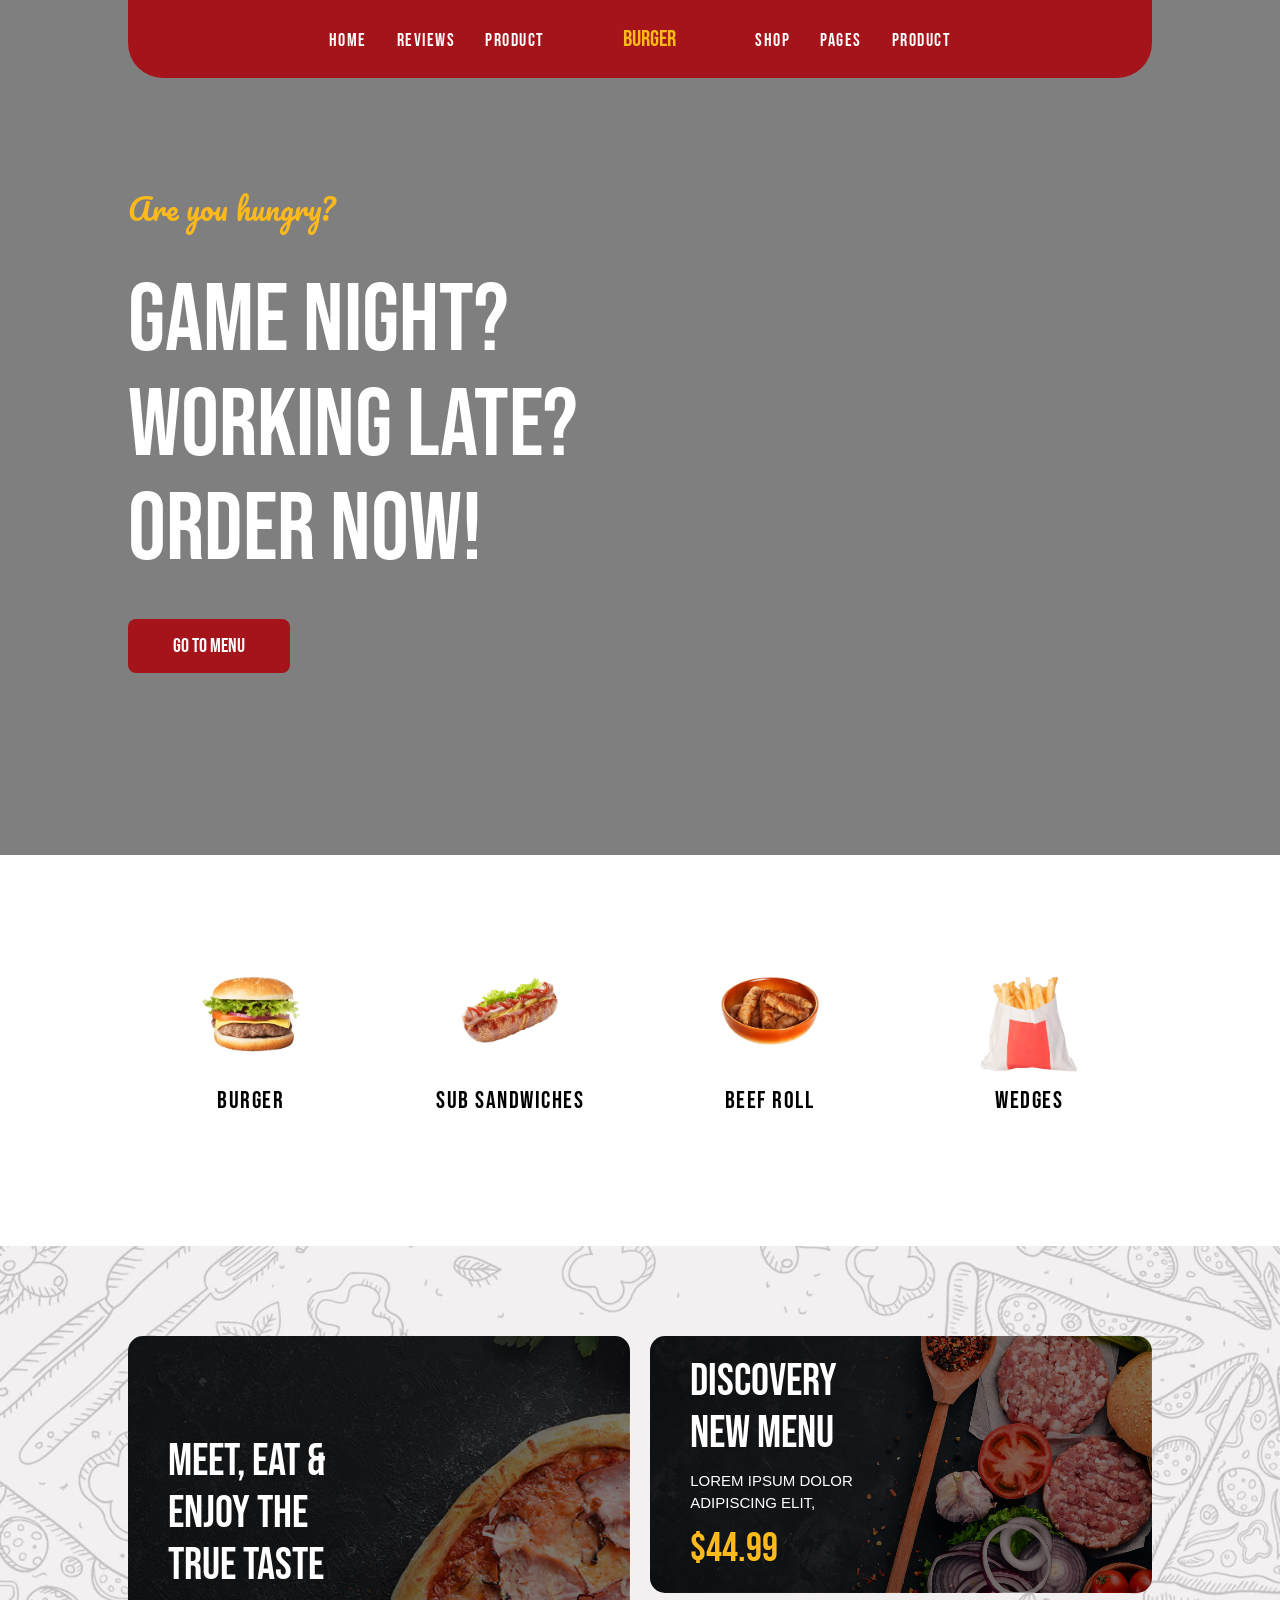
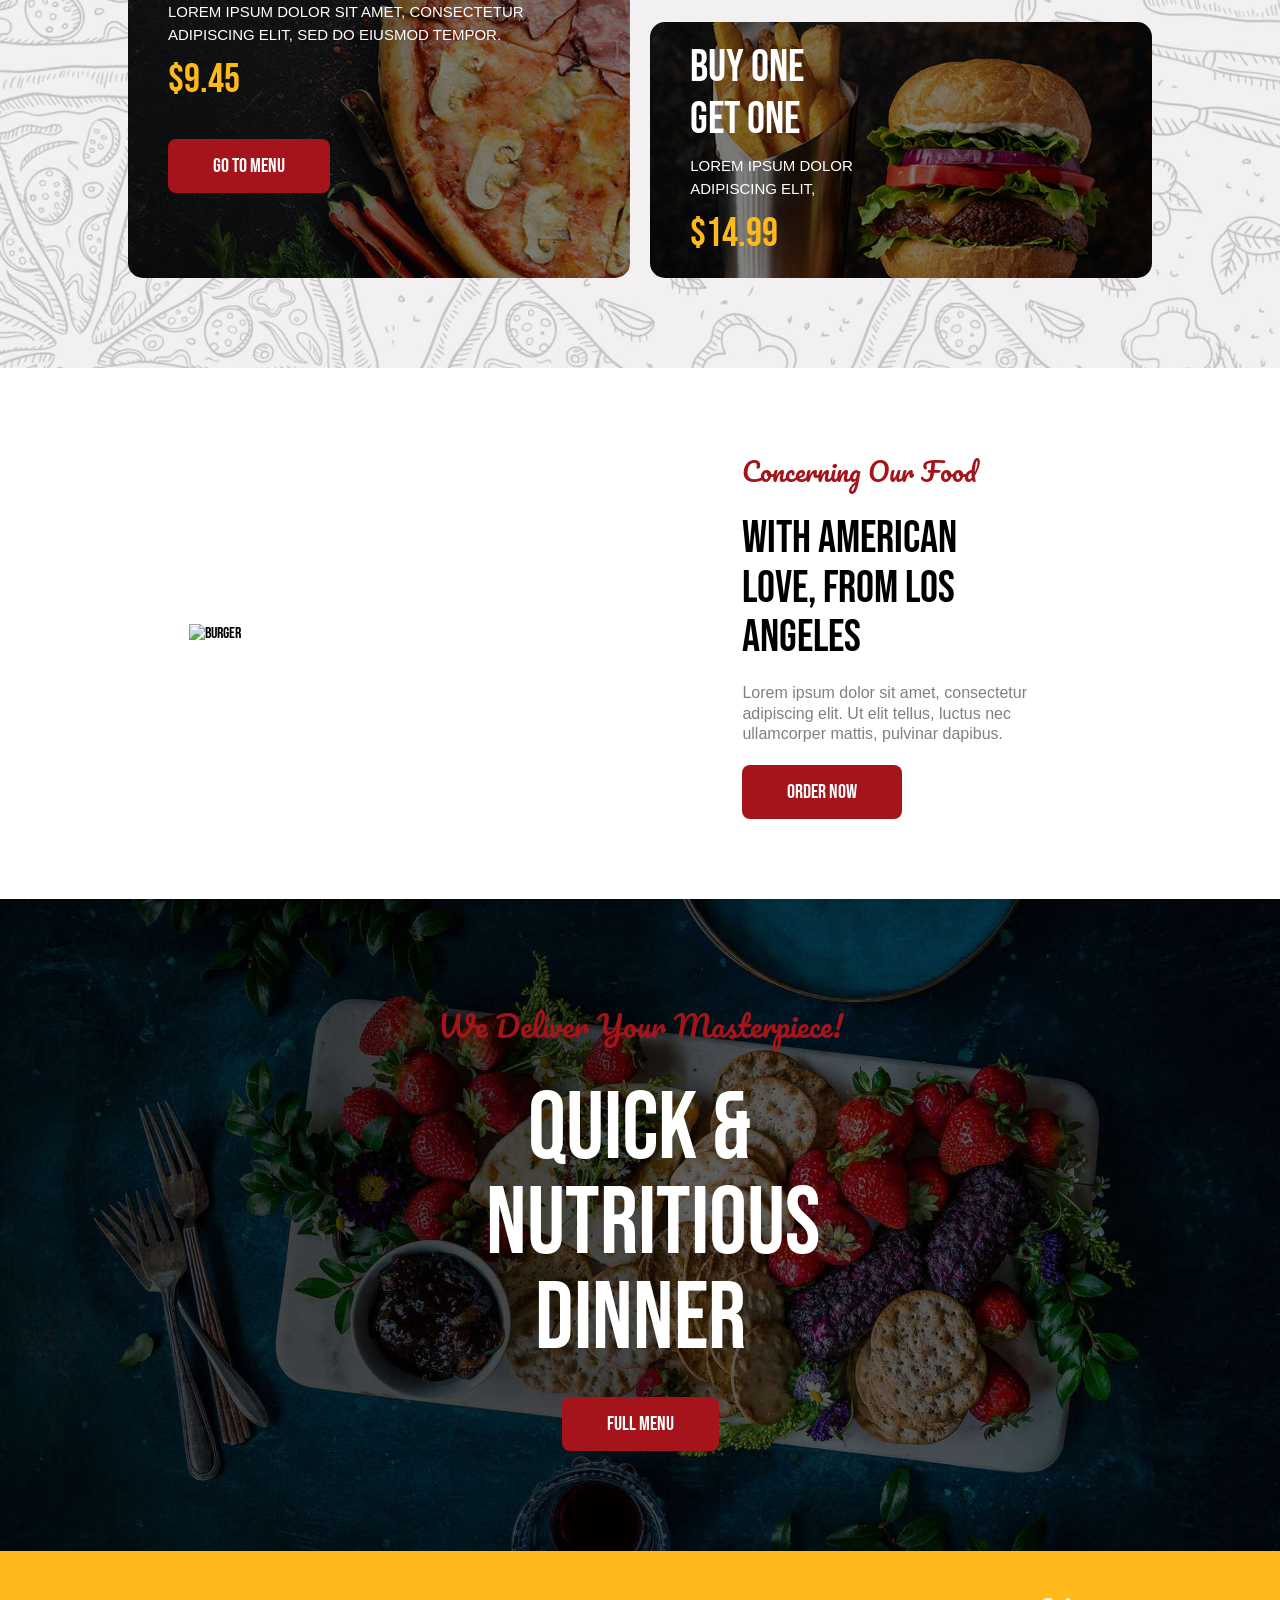
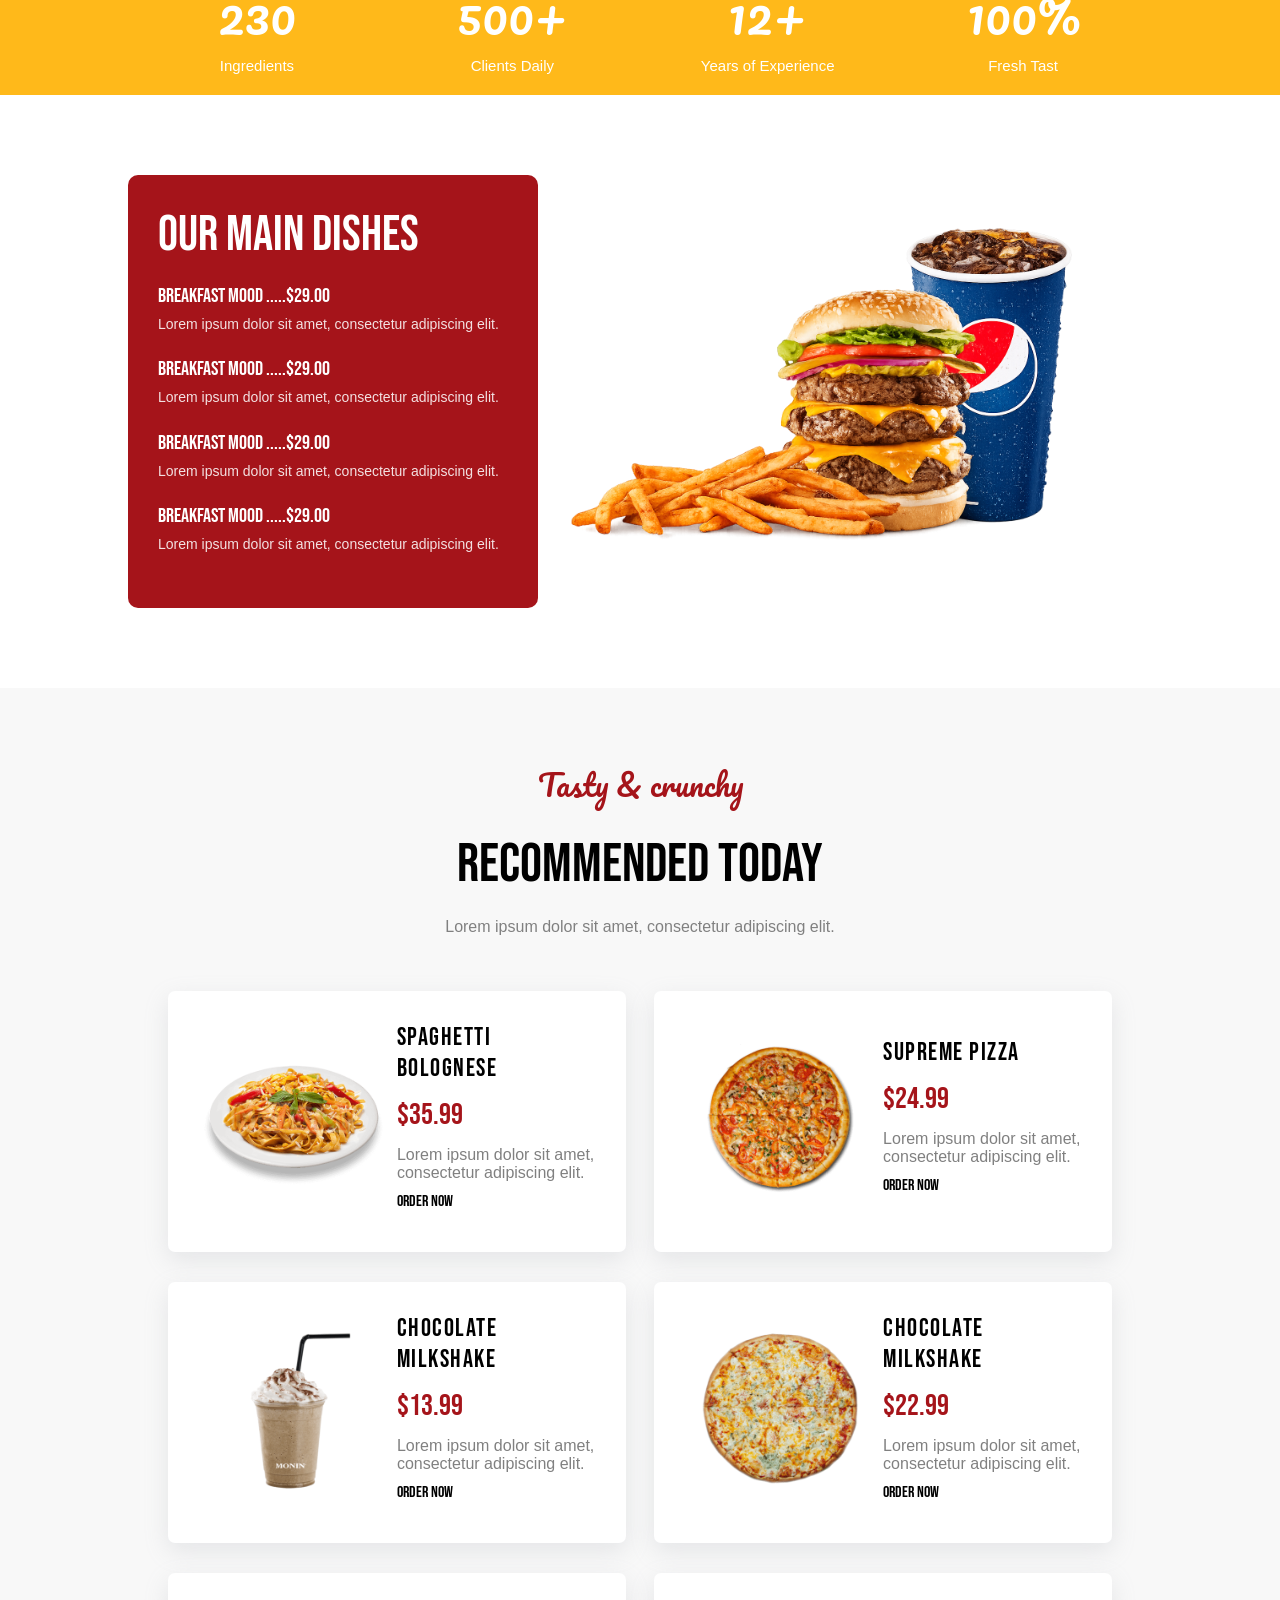
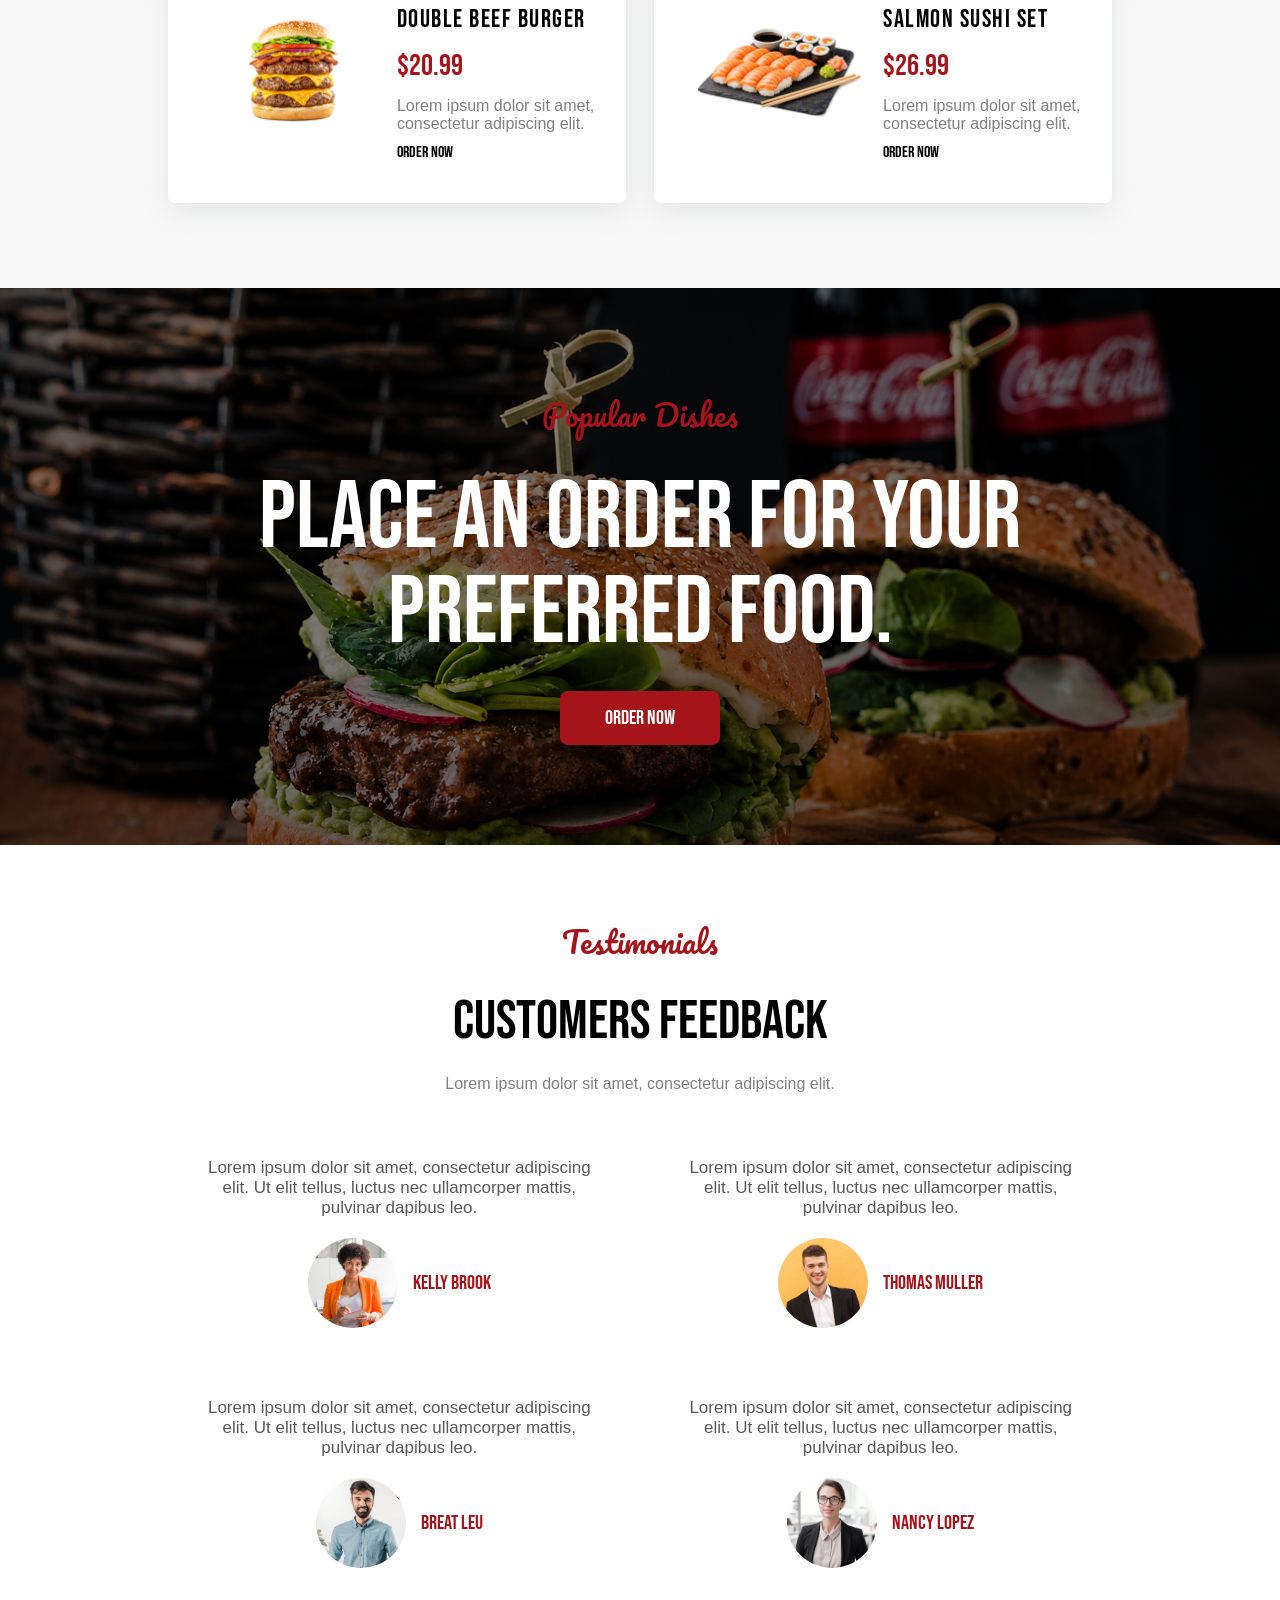
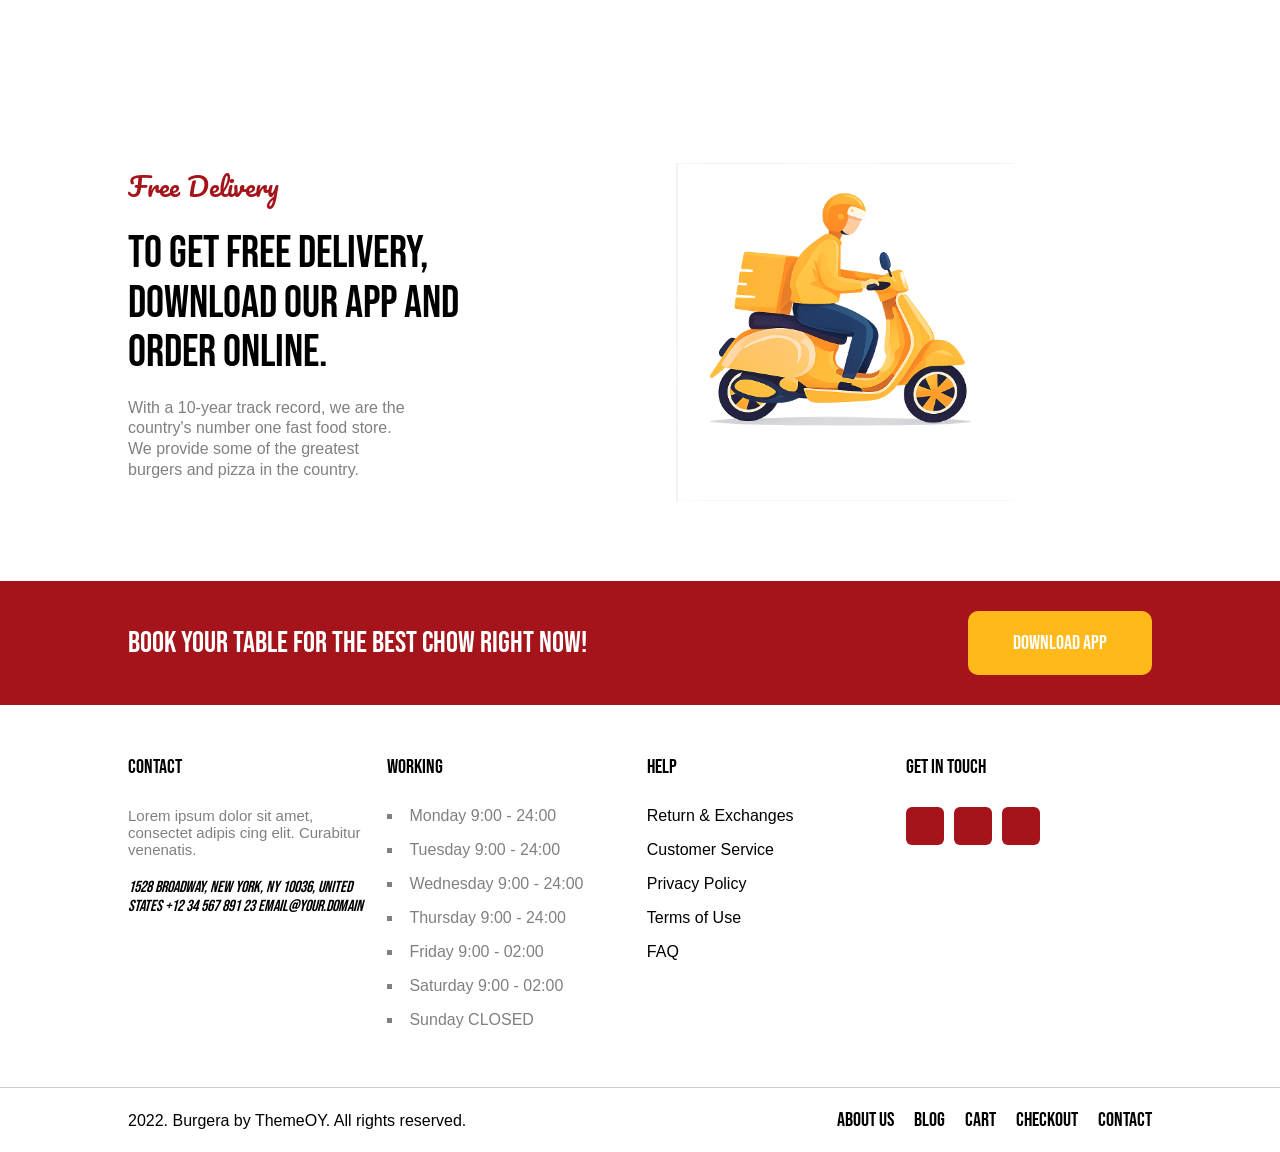
==== commit 7de8a2e9: "Add footer" ====
--- a/docs/burger/index.html
+++ b/docs/burger/index.html
@@ -463,6 +463,87 @@
         </section>
         <!-- start download -->
 
+        <!-- start footer -->
+        <footer>
+
+            <div class="container">
+                <div class="footer-items">
+                    <div class="footer-item">
+                        <span class="footer-item-title">Contact</span>
+                        <p class="epilogue">
+                            Lorem ipsum dolor sit amet, 
+                            consectet adipis cing elit. Curabitur venenatis.
+                        </p>
+                        <address>
+                            1528 Broadway, New York, NY 10036, 
+                            United States +12 34 567 891 23 email@your.domain
+                        </address>
+                    </div>
+                    <div class="footer-item">
+                        <span class="footer-item-title">Working</span>
+                        <ul class="footer-item-work-list epilogue">
+                            <li>Monday 9:00 - 24:00</li>
+                            <li>Tuesday 9:00 - 24:00</li>
+                            <li>Wednesday 9:00 - 24:00</li>
+                            <li>Thursday 9:00 - 24:00</li>
+                            <li>Friday 9:00 - 02:00</li>
+                            <li>Saturday 9:00 - 02:00</li>
+                            <li>Sunday CLOSED</li>
+                        </ul>
+                    </div>
+                    <div class="footer-item">
+                        <span class="footer-item-title">Help</span>
+                        <ul class="footer-item-help-list epilogue">
+                            <li>
+                                <a href="">Return & Exchanges</a>
+                            </li>
+                            <li>
+                                <a href="">Customer Service</a>
+                            </li>
+                            <li>
+                                <a href="">Privacy Policy</a>
+                            </li>
+                            <li>
+                                <a href="">Terms of Use</a>
+                            </li>
+                            <li>
+                                <a href="">FAQ</a>
+                            </li>
+                        </ul>
+                    </div>
+                    <div class="footer-item">
+                        <span class="footer-item-title">GET IN TOUCH</span>
+                        <ul class="footer-item-icon-list epilogue">
+                            <li>
+                                <a href=""><i class="fa-brands fa-facebook-f"></i></a>
+                            </li>
+                            <li>
+                                <a href=""><i class="fa-brands fa-twitter"></i></a>
+                            </li>
+                            <li>
+                                <a href=""><i class="fa-brands fa-instagram"></i></a>
+                            </li>
+                        </ul>
+                    </div>
+                </div>
+            </div>
+
+            <div class="footer-2">
+                <div class="container">
+                    <div class="footer-2-items">
+                        <p class="epilogue">2022. Burgera by ThemeOY. All rights reserved.</p>
+                        <ul>
+                            <li><a href="">ABOUT US</a></li>
+                            <li><a href="">BLOG</a></li>
+                            <li><a href="">CART</a></li>
+                            <li><a href="">CHECKOUT</a></li>
+                            <li><a href="">CONTACT</a></li>
+                        </ul>
+                    </div>
+                </div>
+            </div>
+        </footer>
+        <!-- end footer -->
     </body>
 
 </html>
--- a/docs/burger/assets/css/style.css
+++ b/docs/burger/assets/css/style.css
@@ -4,9 +4,6 @@
     box-sizing: border-box;
 }
 
-body{
-    height: 10000px;
-}
 
 .container {
     width: 80%;
@@ -602,7 +599,7 @@
 
 /* start free delivery */
 .free-delivery .concerning-img img {
-    width: 60%;
+    width: 55%;
 }
 /* end free delivery */
 
@@ -635,5 +632,117 @@
     background-color: #fff;
     color: black;
 }
-
 /* end downlod */
+
+/* start footer */
+
+footer {
+    padding-top: 50px;
+}
+
+.footer-items {
+    display: flex;
+    justify-content: space-between;
+}
+
+.footer-item {
+    width: 24%;
+}
+
+.footer-item-title {
+    font-size: 20px;
+    margin-bottom: 20px;
+    display: block;
+}
+
+.footer-item p {
+    font-size: 15px;
+    color: gray;
+    letter-spacing: 1;
+    margin-bottom: 20px;
+    padding-top: 8px;
+}
+
+.footer-item-work-list {
+    list-style-type: square;
+    list-style-position: inside;
+    color: gray;
+}
+
+.footer-item-work-list li {
+    padding: 8px 0;
+}
+
+.footer-item-help-list {
+    list-style-type: none;
+}
+
+.footer-item-help-list li a{
+    display: block;
+    text-decoration: none;
+    color: black;
+    padding: 8px 0;
+}
+
+.footer-item-help-list li a:hover {
+    text-decoration: underline;
+    color: #a5141a;
+}
+
+.footer-item-icon-list {
+    list-style-type: none;
+    display: flex;
+}
+
+.footer-item-icon-list li a {
+    width: 38px;
+    height: 38px;
+    text-decoration: none;
+    color: #fff;
+    background-color: #a5141a;
+    border-radius: 6px;
+    display: flex;
+    justify-content: center;
+    align-items: center;
+    margin-right: 10px;
+    margin-top: 8px;
+}
+
+.footer-item-icon-list li a i {
+    font-size: 20px;
+}
+
+.footer-2 {
+    margin-top: 50px;
+    border-top: 1px solid rgba(128, 128, 128, 0.393) ;
+}
+
+.footer-2-items {
+    display: flex;
+    justify-content: space-between;
+    align-items: baseline;
+    padding: 20px 0;
+}
+
+.footer-2-items p {
+    font-size: 16px;
+}
+
+.footer-2-items ul {
+    display: flex;
+}
+
+.footer-2-items li {
+    list-style-type: none;
+
+}
+
+.footer-2-items li a {
+    text-decoration: none;
+    color: black;
+    margin-left: 20px;
+    font-size: 20px;
+}
+
+
+/* start footer */
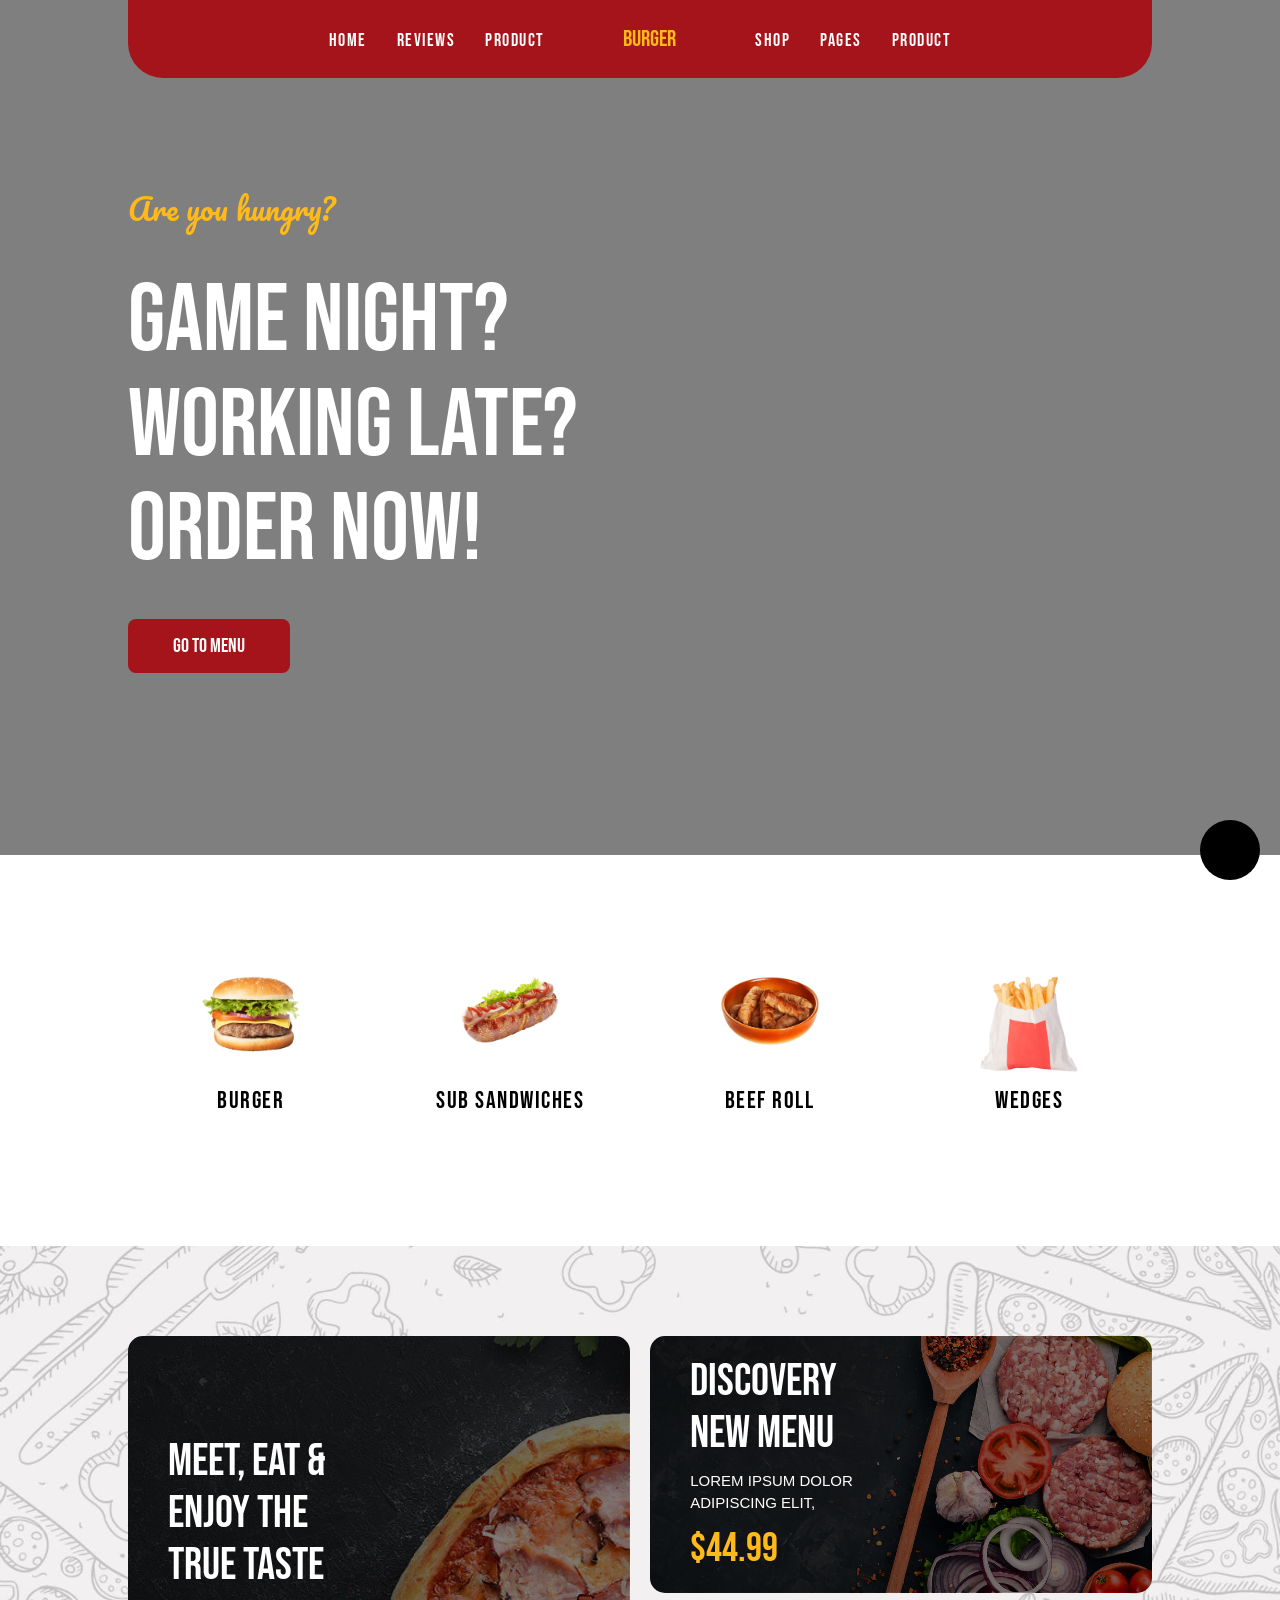
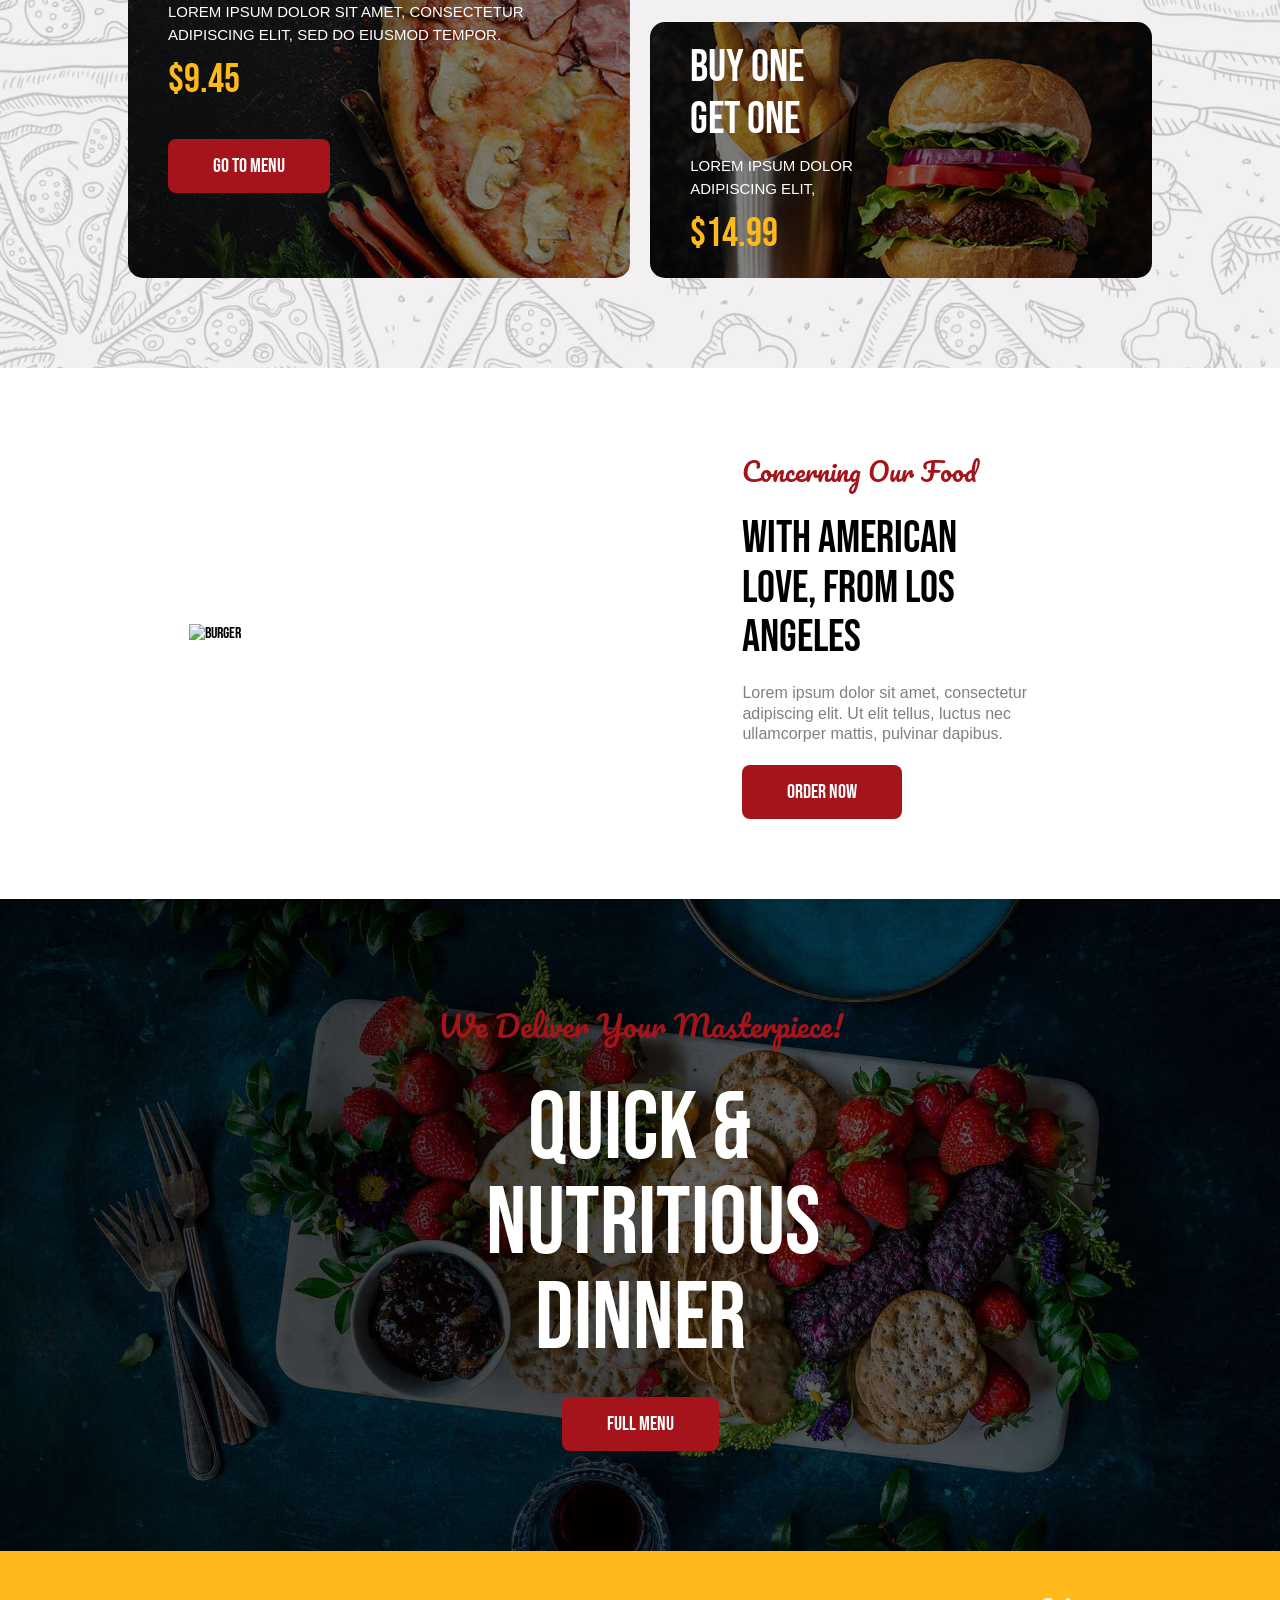
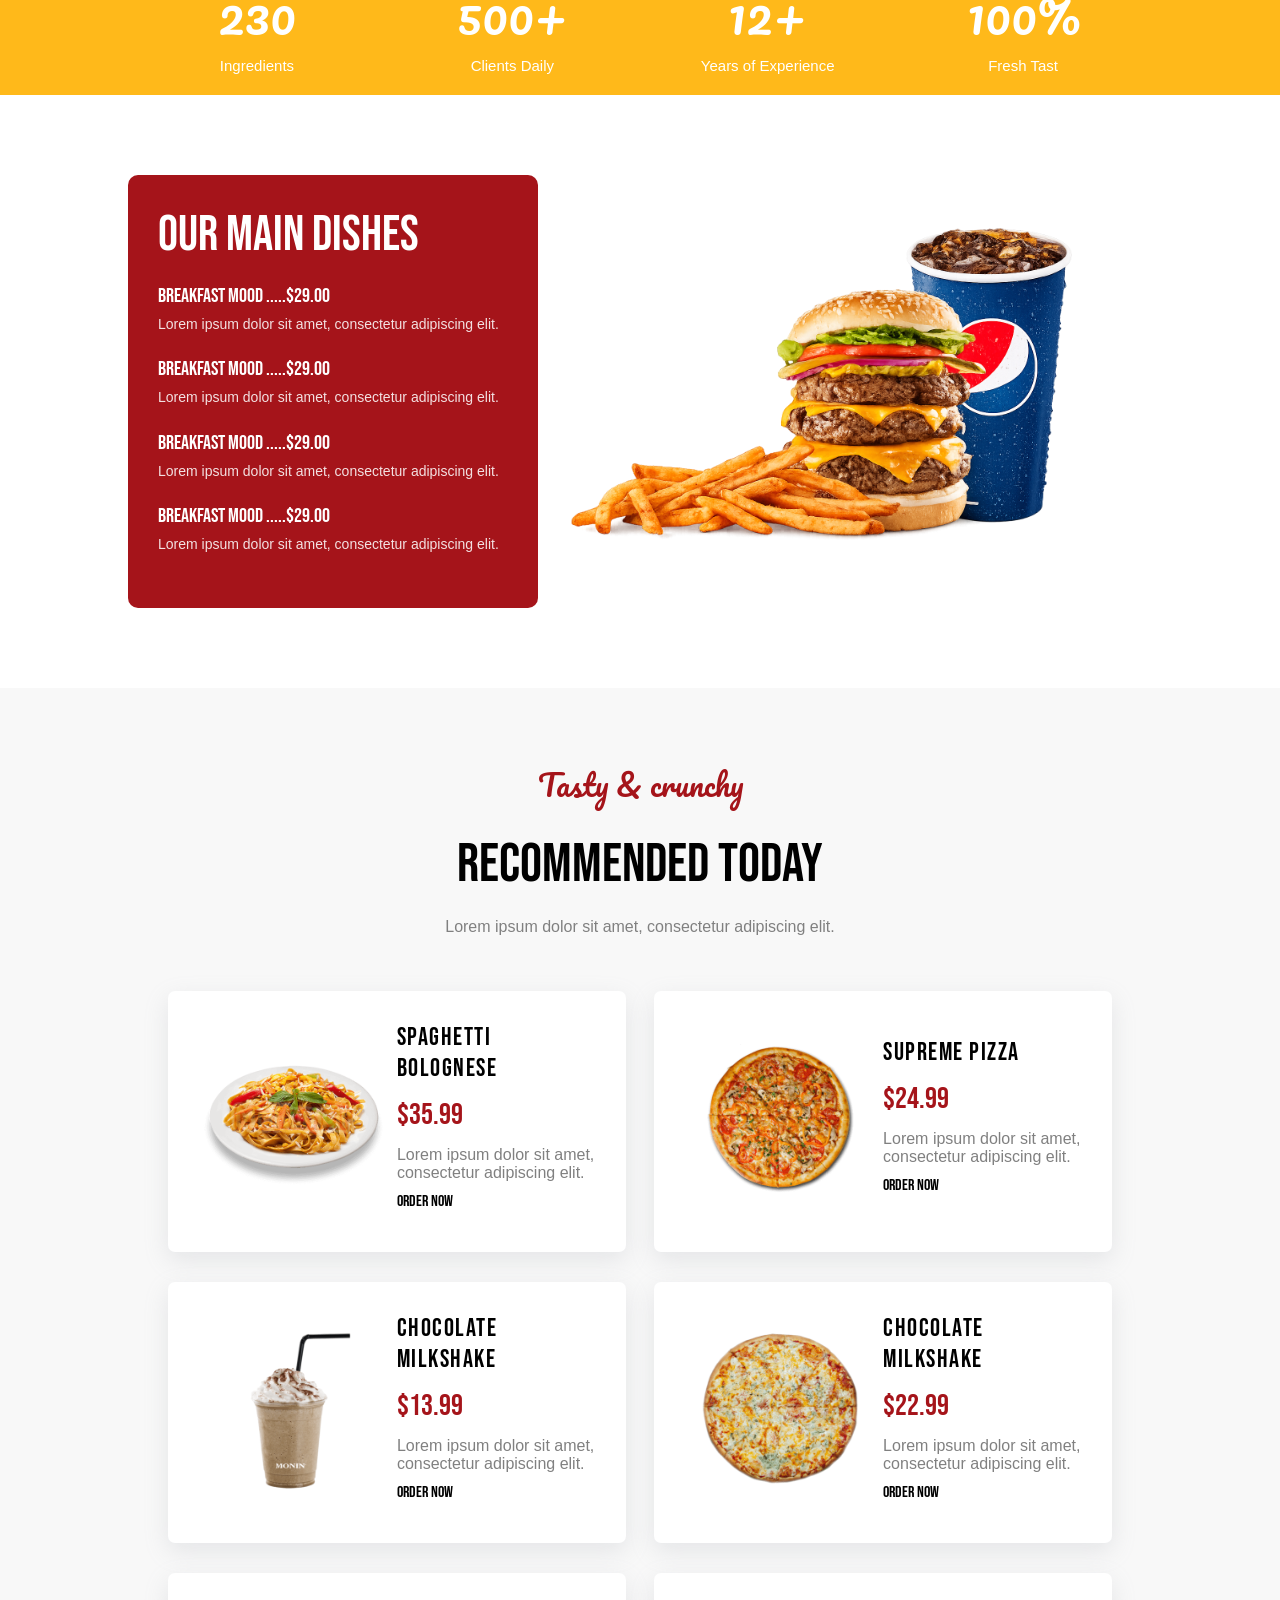
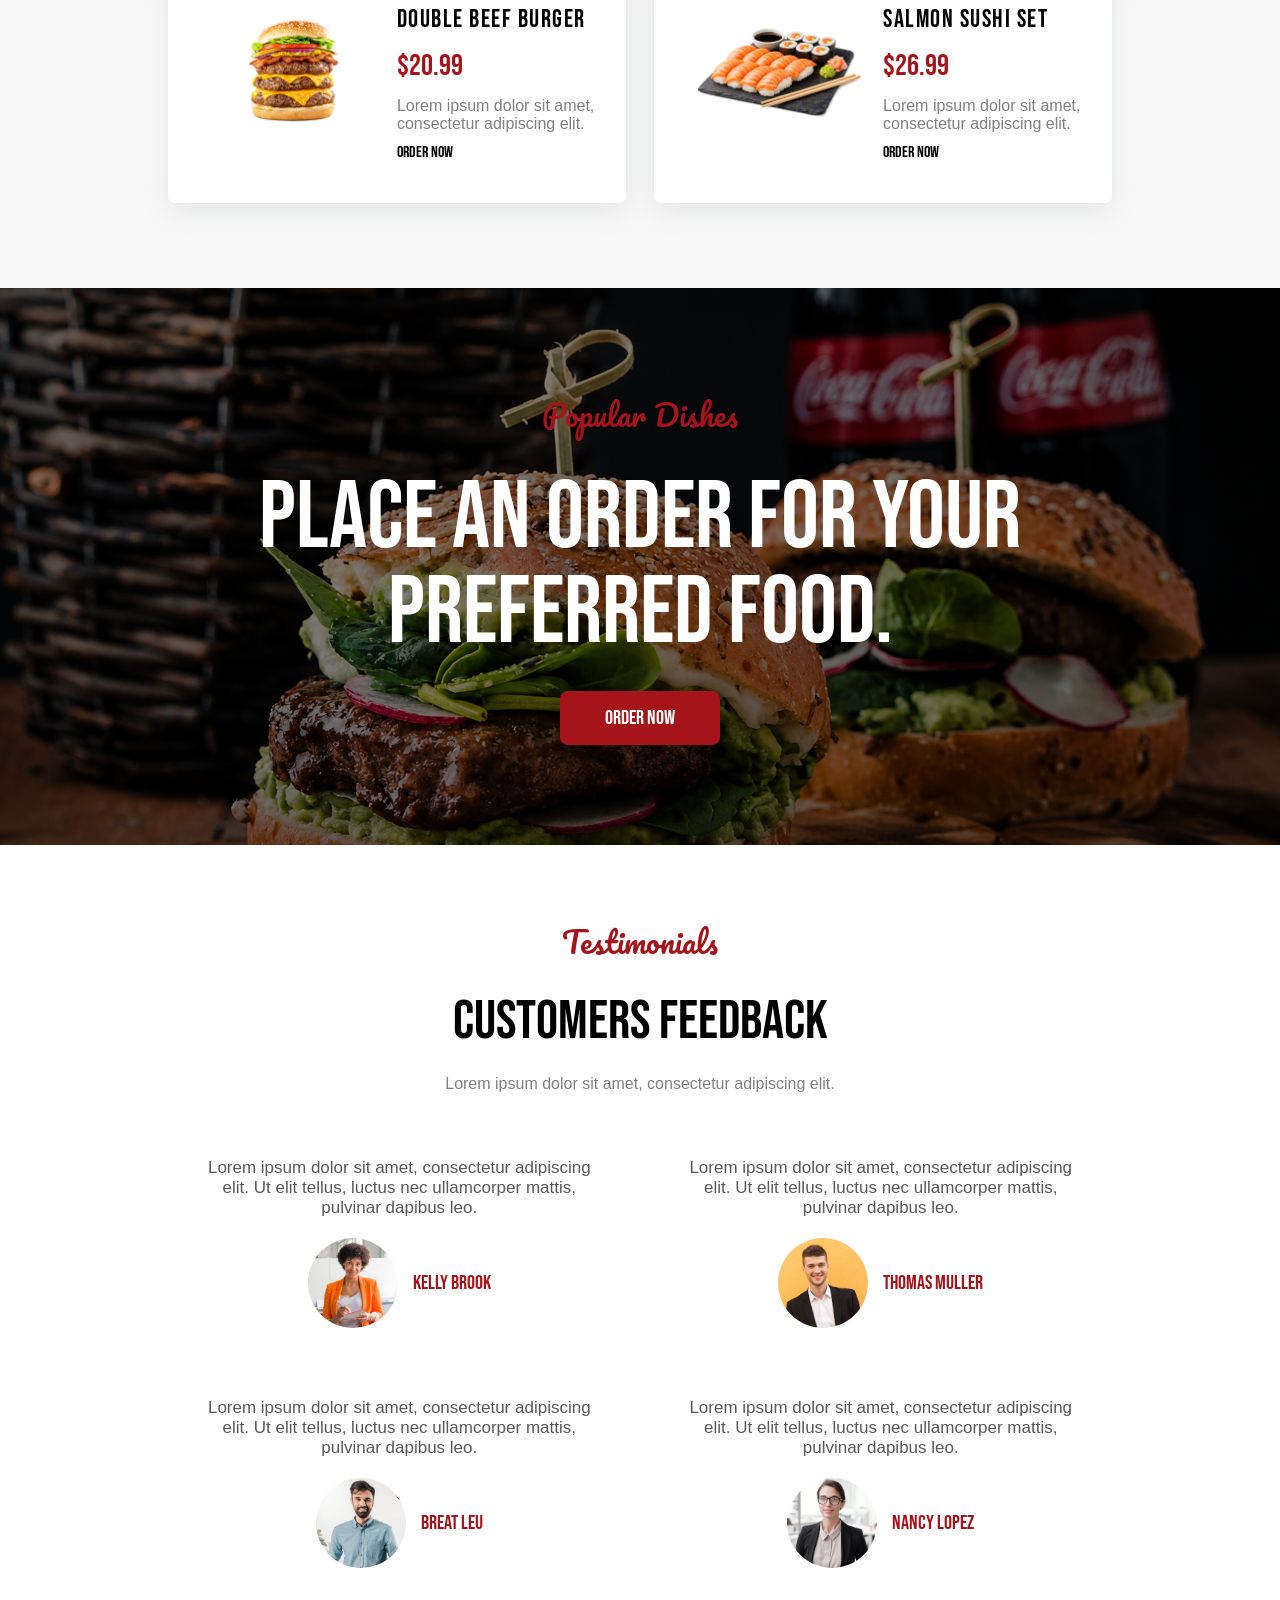
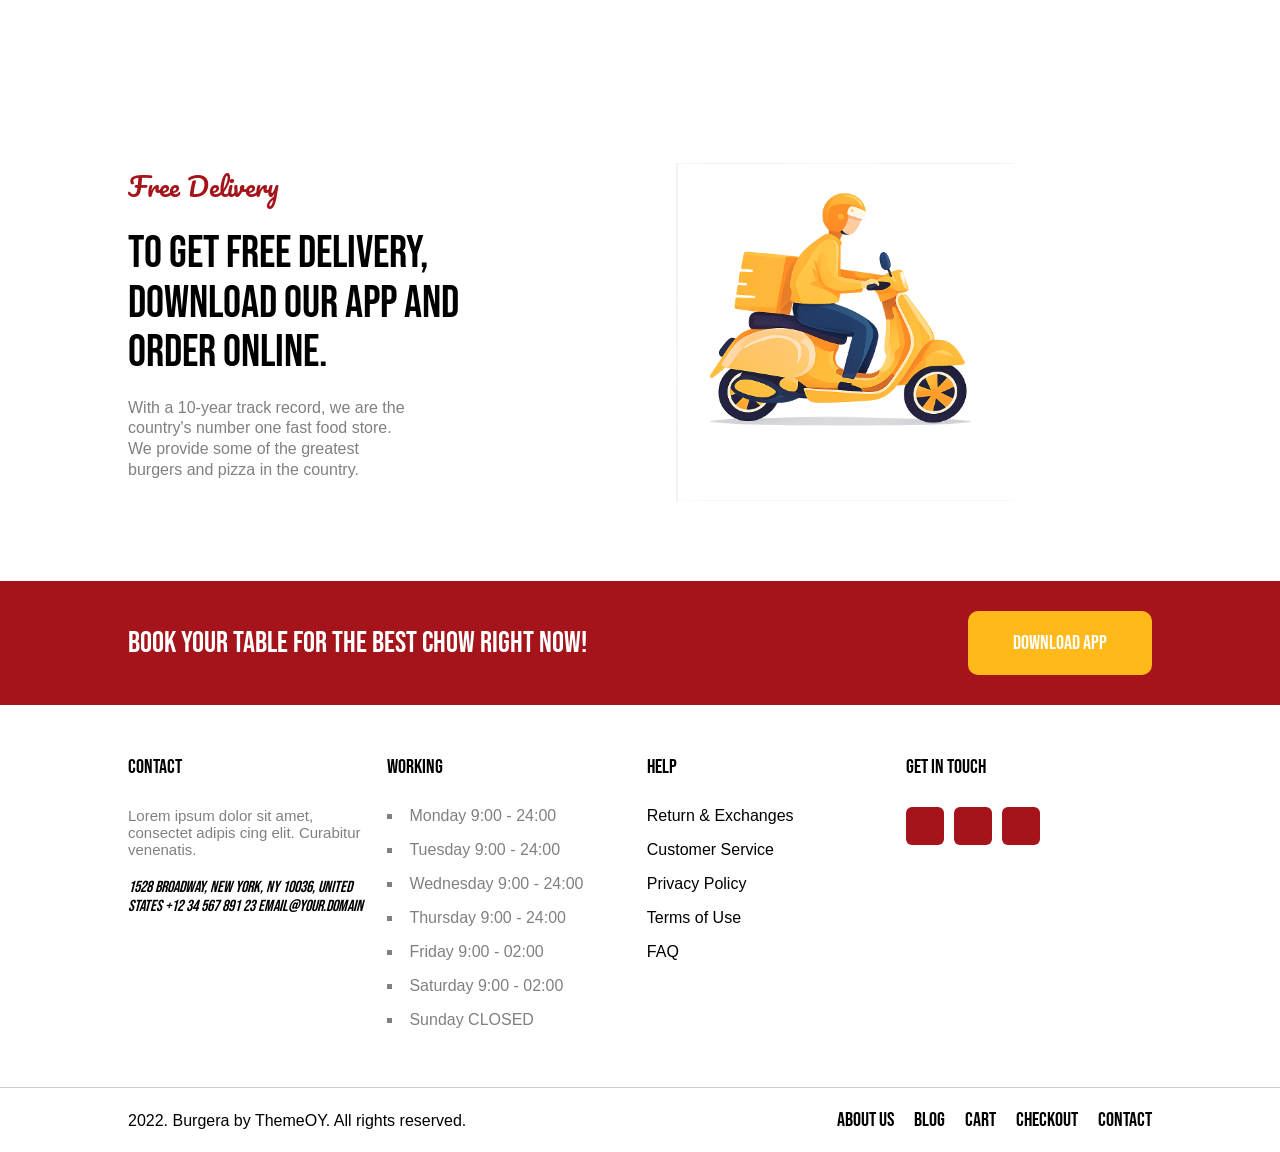
==== commit 5cf59c2d: "Add page up" ====
--- a/docs/burger/index.html
+++ b/docs/burger/index.html
@@ -15,7 +15,7 @@
     <body class="bebas-neue">
 
         <!-- start nav -->
-        <nav>
+        <nav id="top">
             <div class="container">
                 <div class="nav-content bg-red">
 
@@ -465,7 +465,6 @@
 
         <!-- start footer -->
         <footer>
-
             <div class="container">
                 <div class="footer-items">
                     <div class="footer-item">
@@ -544,6 +543,11 @@
             </div>
         </footer>
         <!-- end footer -->
+
+        <!-- start page up -->
+        <a href="#top" class="page-up"><i class="fa-solid fa-angle-up"></i></a>
+        <!-- end page up -->
+
     </body>
 
 </html>
--- a/docs/burger/assets/css/style.css
+++ b/docs/burger/assets/css/style.css
@@ -2,6 +2,10 @@
     margin: 0;
     padding: 0;
     box-sizing: border-box;
+}
+
+html {
+    scroll-behavior: smooth;
 }
 
 
@@ -743,6 +747,24 @@
     margin-left: 20px;
     font-size: 20px;
 }
-
-
-/* start footer */+/* start footer */
+
+/* start page up */
+.page-up {
+    text-decoration: none;
+    color: #fff;
+    background-color: black;
+    width: 60px;
+    height: 60px;
+    position: fixed;
+    bottom: 20px;
+    right: 20px;
+    border-radius: 50%;
+    display: flex;
+    justify-content: center;
+    align-items: center;
+    font-size: 18px;
+}
+
+
+/* end page up */
